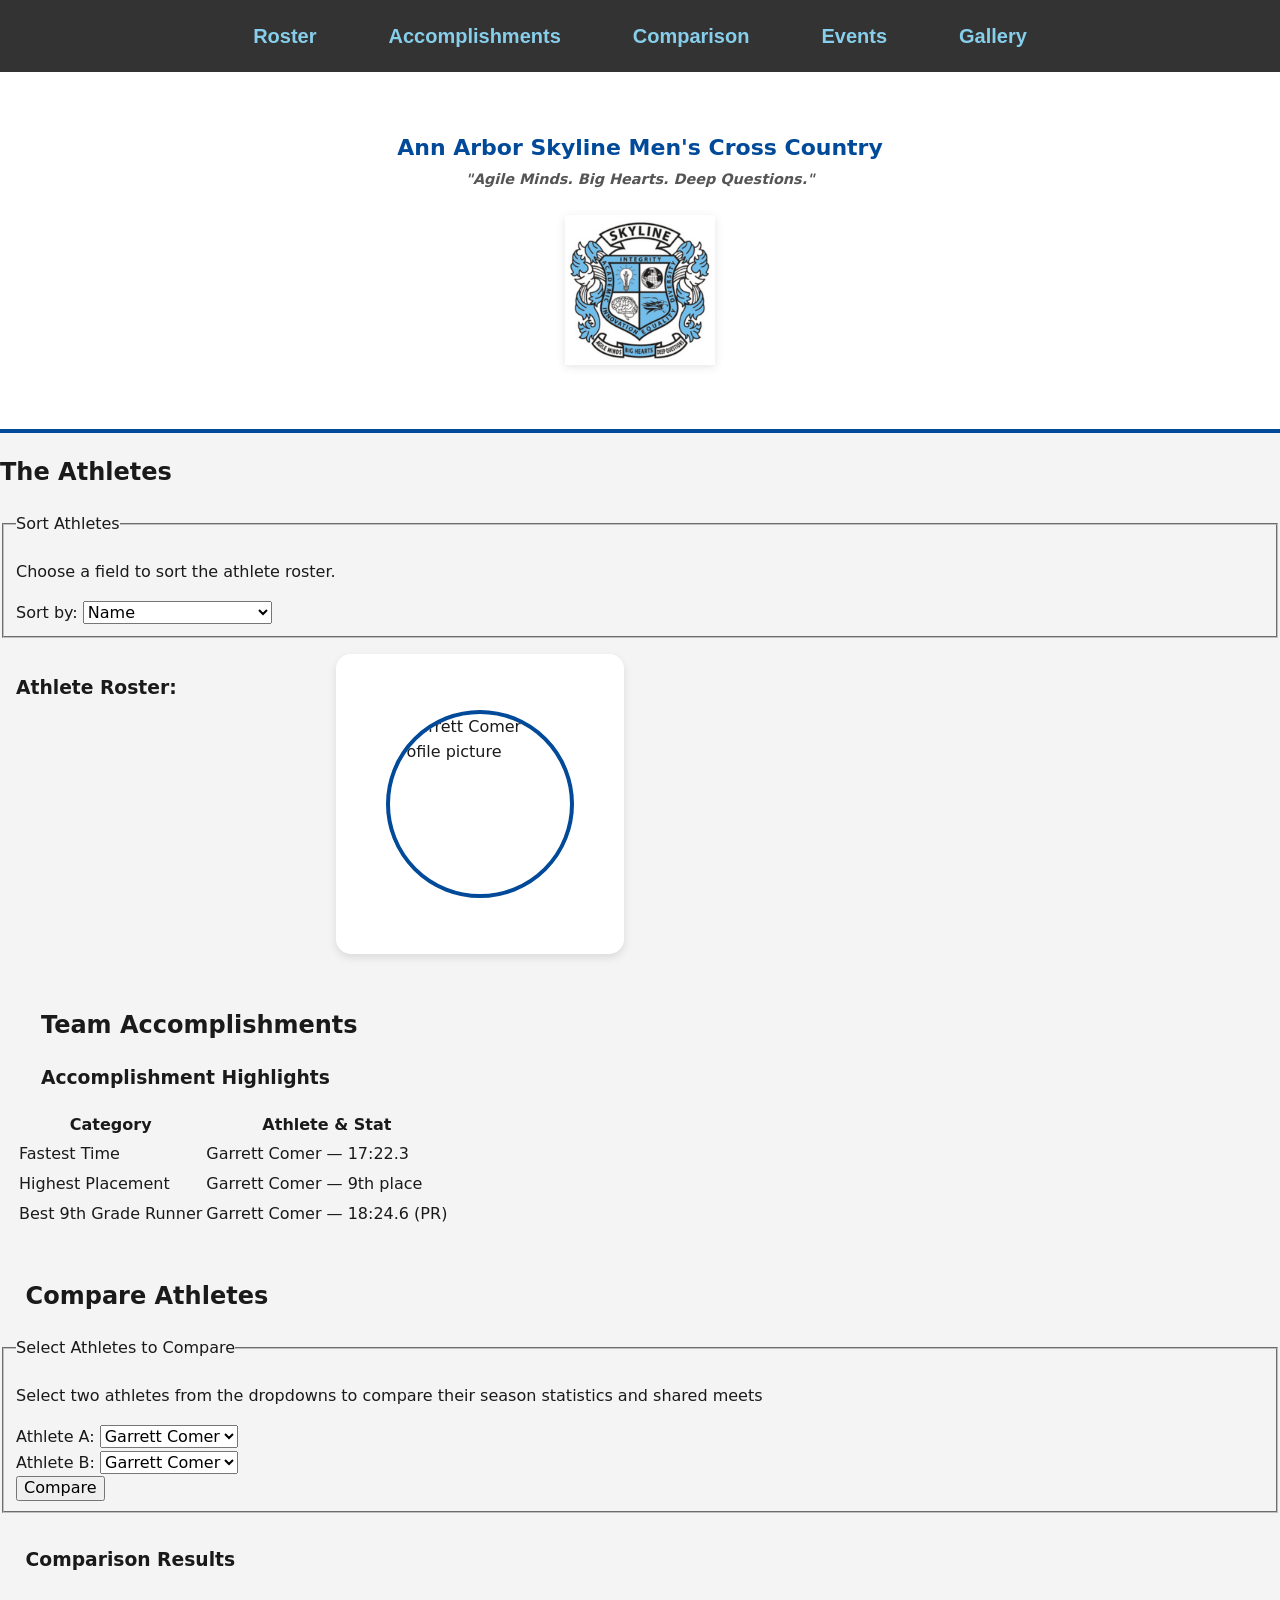
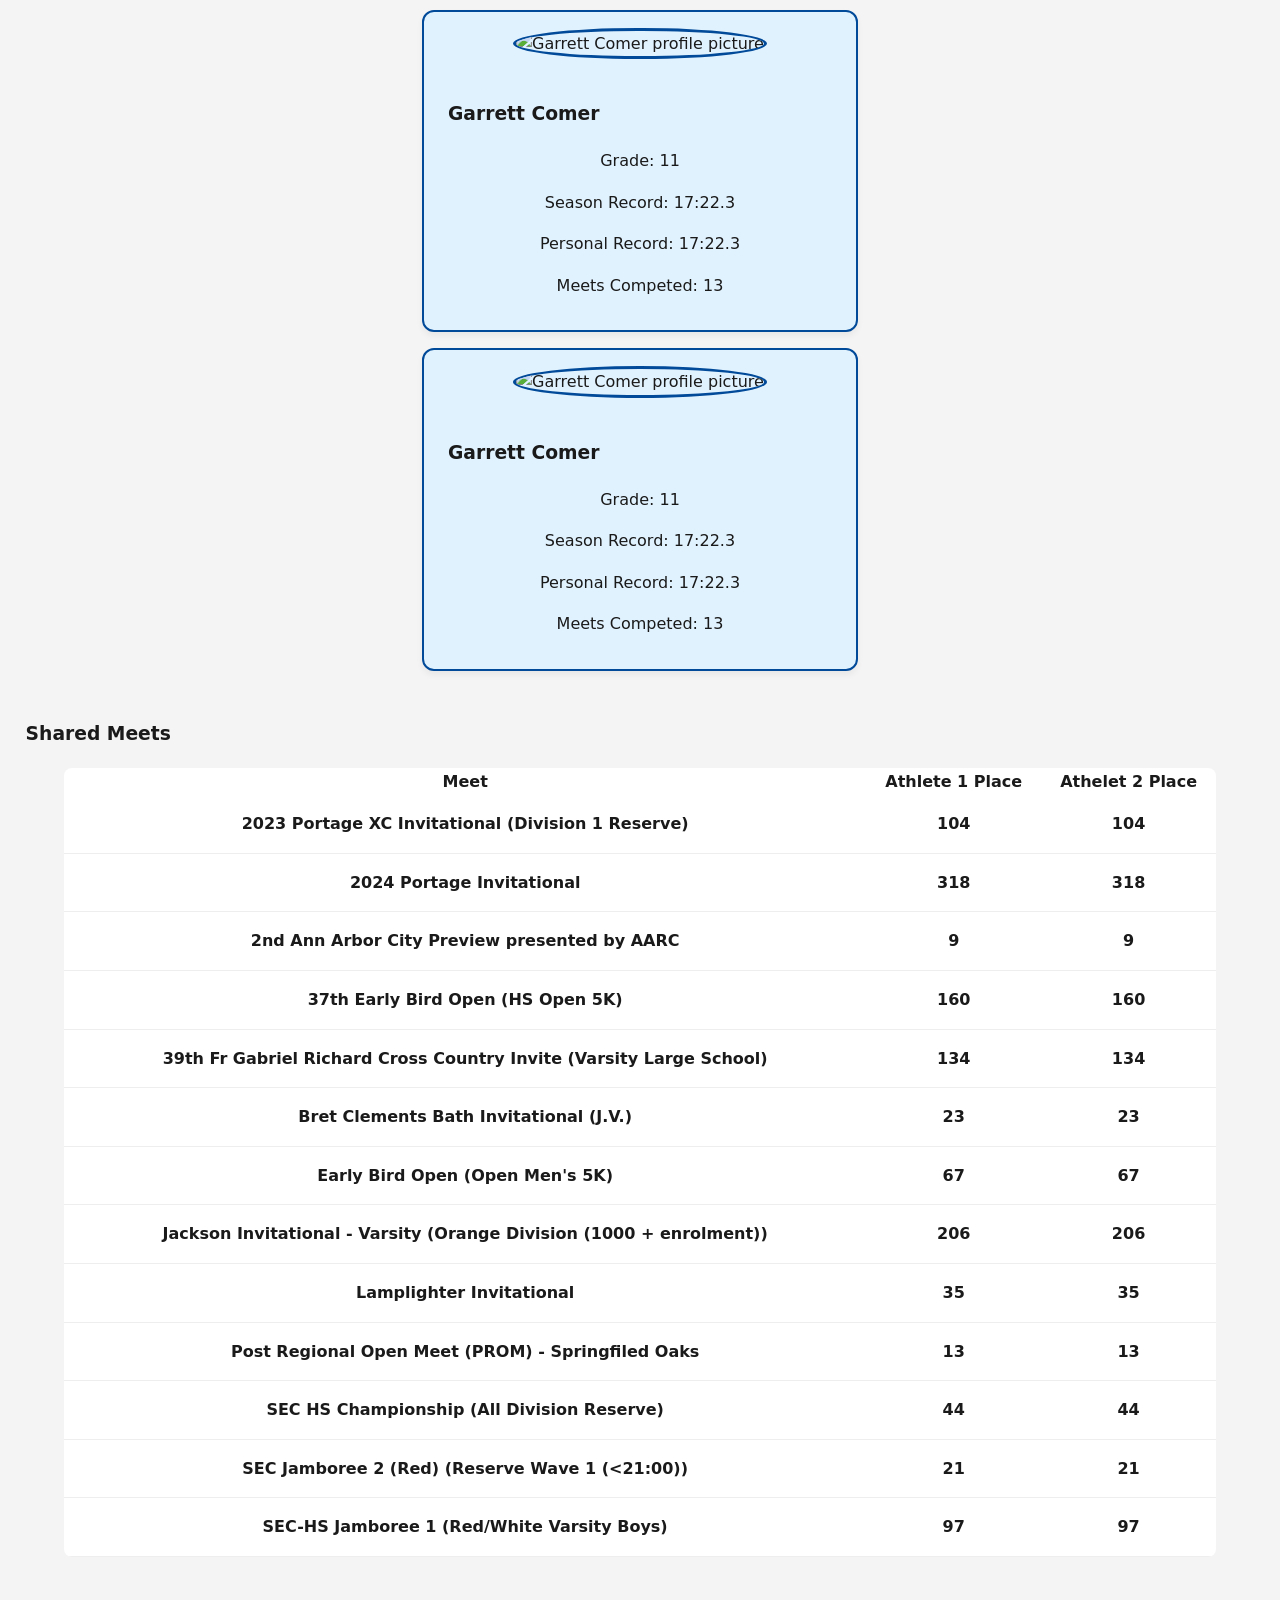
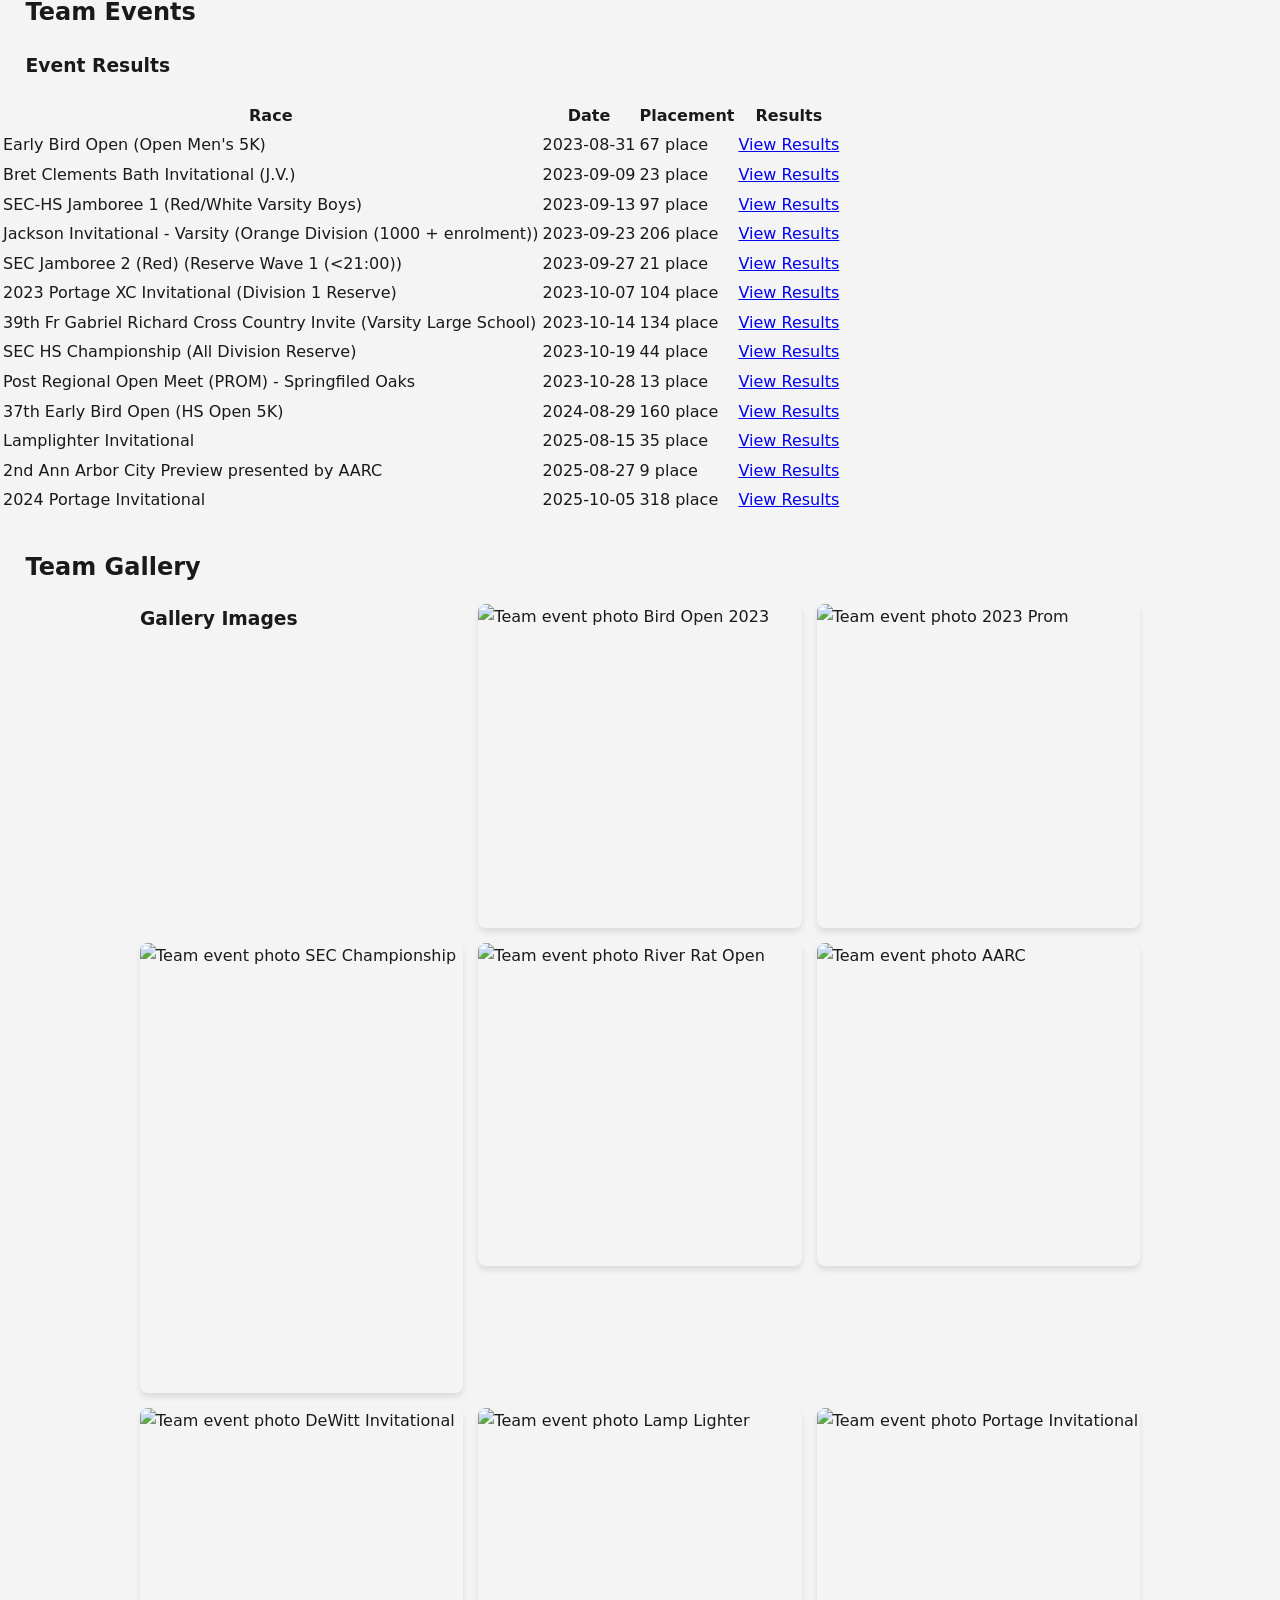
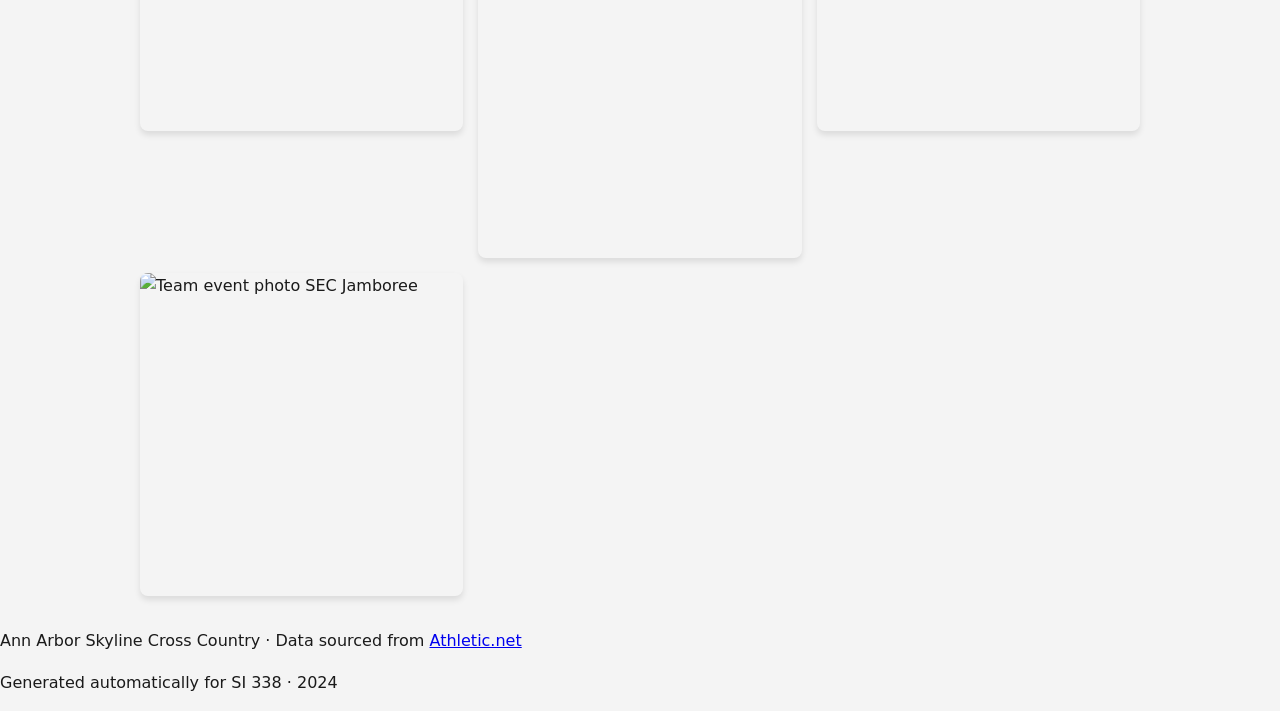
==== index.html @ 1706f51c "Changes to homepage styling" ====
<!DOCTYPE html>
<html lang="en">

<head>
  <meta charset="UTF-8" />
  <meta name="viewport" content="width=device-width, initial-scale=1.0" />
  <title>Ann Arbor Skyline</title>
  <link rel="stylesheet" href="styles/new_styles.css">
  <link rel="stylesheet" href="styles/style_reset.css">
</head>

<body>

  <nav id="main-nav">
    <div class="nav-container">
      <a href="#team-roster" class="nav-link">Roster</a>
      <a href="#team-accomplishments" class="nav-link">Accomplishments</a>
      <a href="#player-comparison" class="nav-link">Comparison</a>
      <a href="#team-events" class="nav-link">Events</a>
      <a href="#team-gallery" class="nav-link">Gallery</a>
    </div>
  </nav>

  <header>
    <h1>Ann Arbor Skyline Men's Cross Country</h1>
    <h4>"Agile Minds. Big Hearts. Deep Questions."</h4>
    <img src="images/athletes/21615274/skyline_logo.png" alt="Skyline High School Logo" class="header-logo">
  </header>

  <main>

    <section id="team-roster">
      <h2>The Athletes</h2>

      <div id="sort-by-choices">
        <form>
          <fieldset>
            <legend>Sort Athletes</legend>

            <p id="sort-instructions">
              Choose a field to sort the athlete roster.
            </p>

            <label for="sort-by">Sort by:</label>
            <select id="sort-by" name="sort-by" aria-describedby="sort-instructions">
              <option value="name">Name</option>
              <option value="grade">Grade</option>
              <option value="season-record">Season Record (SR)</option>
              <option value="personal-record">Personal Record (PR)</option>
            </select>
          </fieldset>
        </form>
      </div>

      <article id="athlete-roster">
        <h3>Athlete Roster:</h3>
        
    <div class="athlete-card"
         data-name="Garrett Comer"
         data-grade="11"
         data-sr="17:22.3"
         data-pr="17:22.3">

      <div class="card-inner">

        <div class="card-front">
          <img
            src="./images/athletes/21615274/profile.jpg"
            alt="Garrett Comer profile picture"
            class="athlete-photo"
            loading="lazy"
          />
        </div>

        <div class="card-back">
          <h3 class="athlete-name">Garrett Comer</h3>
          <p class="athlete-grade">Grade: 11</p>
          <p class="athlete-sr">Season Record: 17:22.3</p>
          <p class="athlete-pr">Personal Record: 17:22.3</p>

          <a href="./athletes/21615274/index.html" class="athlete-link">
            View Profile
          </a>
        </div>

      </div>
    </div>
    
      </article>
    </section>

  <section id="team-accomplishments">
    <h2>Team Accomplishments</h2>
    <article>
        <h3>Accomplishment Highlights</h3>
        <table class="accomplishments-table">
            <thead>
                <tr>
                    <th>Category</th>
                    <th>Athlete & Stat</th>
                </tr>
            </thead>
            <tbody>
                <tr>
                    <td data-label="Category">Fastest Time</td>
                    <td data-label="Athlete & Stat">Garrett Comer — 17:22.3</td>
                </tr>
                <tr>
                    <td data-label="Category">Highest Placement</td>
                    <td data-label="Athlete & Stat">Garrett Comer — 9th place</td>
                </tr>
                <tr>
                    <td data-label="Category">Best 9th Grade Runner</td>
                    <td data-label="Athlete & Stat">Garrett Comer — 18:24.6 (PR)</td>
                </tr>
                </tbody>
        </table>
    </article>
  </section>

    <section id="player-comparison">
      <h2>Compare Athletes</h2>

      <div class="comparison-controls">
        <form>
          <fieldset>
            <legend>Select Athletes to Compare</legend>

            <p id="comparison-instructions">
              Select two athletes from the dropdowns to compare their season
              statistics and shared meets
            </p>

            <div class="comparison-select">
              <label for="athlete-a">Athlete A:</label>
              <select id="athlete-a" name="athlete-a" aria-describedby="comparison-instructions">
                <option value="21615274" selected>Garrett Comer</option>
              </select>
            </div>

            <div class="comparison-select">
              <label for="athlete-b">Athlete B:</label>
              <select id="athlete-b" name="athlete-b" aria-describedby="comparison-instructions">
                <option value="21615274" selected>Garrett Comer</option>
              </select>
            </div>

            <button type="button" id="compare-button">
              Compare
            </button>
          </fieldset>
        </form>
      </div>

      <article id="comparison-results">
        <h3>Comparison Results</h3>
        
    <div class="comparison-cards">

      <div class="comparison-card">
        <img src="./images/athletes/21615274/profile.jpg" alt="Garrett Comer profile picture" />
        <h3>Garrett Comer</h3>
        <p>Grade: 11</p>
        <p>Season Record: 17:22.3</p>
        <p>Personal Record: 17:22.3</p>
        <p>Meets Competed: 13</p>
      </div>

      <div class="comparison-card">
        <img src="./images/athletes/21615274/profile.jpg" alt="Garrett Comer profile picture" />
        <h3>Garrett Comer</h3>
        <p>Grade: 11</p>
        <p>Season Record: 17:22.3</p>
        <p>Personal Record: 17:22.3</p>
        <p>Meets Competed: 13</p>
      </div>

    </div>

    
        <div class="shared-meets">
          <h3>Shared Meets</h3>
          <table>
            <thead>
              <tr>
                <th>Meet</th>
                <th>Athlete 1 Place</th>
                <th>Athelet 2 Place</th>
              </tr>
            </thead>
            <tbody>
              <tr><td data-label="Meet">2023 Portage XC Invitational (Division 1 Reserve)</td><td data-label="Athlete 1 Place">104</td><td data-label="Athlete 2 Place">104</td></tr>
              <tr><td data-label="Meet">2024 Portage Invitational</td><td data-label="Athlete 1 Place">318</td><td data-label="Athlete 2 Place">318</td></tr>
              <tr><td data-label="Meet">2nd Ann Arbor City Preview presented by AARC</td><td data-label="Athlete 1 Place">9</td><td data-label="Athlete 2 Place">9</td></tr>
              <tr><td data-label="Meet">37th Early Bird Open (HS Open 5K)</td><td data-label="Athlete 1 Place">160</td><td data-label="Athlete 2 Place">160</td></tr>
              <tr><td data-label="Meet">39th Fr Gabriel Richard Cross Country Invite (Varsity Large School)</td><td data-label="Athlete 1 Place">134</td><td data-label="Athlete 2 Place">134</td></tr>
              <tr><td data-label="Meet">Bret Clements Bath Invitational (J.V.)</td><td data-label="Athlete 1 Place">23</td><td data-label="Athlete 2 Place">23</td></tr>
              <tr><td data-label="Meet">Early Bird Open (Open Men&#39;s 5K)</td><td data-label="Athlete 1 Place">67</td><td data-label="Athlete 2 Place">67</td></tr>
              <tr><td data-label="Meet">Jackson Invitational - Varsity (Orange Division (1000 + enrolment))</td><td data-label="Athlete 1 Place">206</td><td data-label="Athlete 2 Place">206</td></tr>
              <tr><td data-label="Meet">Lamplighter Invitational</td><td data-label="Athlete 1 Place">35</td><td data-label="Athlete 2 Place">35</td></tr>
              <tr><td data-label="Meet">Post Regional Open Meet (PROM) - Springfiled Oaks</td><td data-label="Athlete 1 Place">13</td><td data-label="Athlete 2 Place">13</td></tr>
              <tr><td data-label="Meet">SEC HS Championship (All Division Reserve)</td><td data-label="Athlete 1 Place">44</td><td data-label="Athlete 2 Place">44</td></tr>
              <tr><td data-label="Meet">SEC Jamboree 2 (Red) (Reserve Wave 1 (&lt;21:00))</td><td data-label="Athlete 1 Place">21</td><td data-label="Athlete 2 Place">21</td></tr>
              <tr><td data-label="Meet">SEC-HS Jamboree 1 (Red/White Varsity Boys)</td><td data-label="Athlete 1 Place">97</td><td data-label="Athlete 2 Place">97</td></tr>
            </tbody>
          </table>
        </div>
        
    
      </article>
    </section>

    <section id="team-events">
      <h2>Team Events</h2>

      <article>
        <h3>Event Results</h3>
        <table id="events-table">
          <thead>
            <tr>
              <th>Race</th>
              <th>Date</th>
              <th>Placement</th>
              <th>Results</th>
            </tr>
          </thead>
          <tbody>
            <tr><td data-label="Race">Early Bird Open (Open Men&#39;s 5K)</td><td data-label="Date">2023-08-31</td><td data-label="Placement">67 place</td><td data-label="Results"><a href="https://www.athletic.net/CrossCountry/meet/223660/results/894305" target="_blank">View Results</a></td></tr>
            <tr><td data-label="Race">Bret Clements Bath Invitational (J.V.)</td><td data-label="Date">2023-09-09</td><td data-label="Placement">23 place</td><td data-label="Results"><a href="https://www.athletic.net/CrossCountry/meet/221738/results/887403" target="_blank">View Results</a></td></tr>
            <tr><td data-label="Race">SEC-HS Jamboree 1 (Red/White Varsity Boys)</td><td data-label="Date">2023-09-13</td><td data-label="Placement">97 place</td><td data-label="Results"><a href="https://www.athletic.net/CrossCountry/meet/221764/results/887492" target="_blank">View Results</a></td></tr>
            <tr><td data-label="Race">Jackson Invitational - Varsity (Orange Division (1000 + enrolment))</td><td data-label="Date">2023-09-23</td><td data-label="Placement">206 place</td><td data-label="Results"><a href="https://www.athletic.net/CrossCountry/meet/221802/results/887639" target="_blank">View Results</a></td></tr>
            <tr><td data-label="Race">SEC Jamboree 2 (Red) (Reserve Wave 1 (&lt;21:00))</td><td data-label="Date">2023-09-27</td><td data-label="Placement">21 place</td><td data-label="Results"><a href="https://www.athletic.net/CrossCountry/meet/222702/results/890995" target="_blank">View Results</a></td></tr>
            <tr><td data-label="Race">2023 Portage XC Invitational (Division 1 Reserve)</td><td data-label="Date">2023-10-07</td><td data-label="Placement">104 place</td><td data-label="Results"><a href="https://www.athletic.net/CrossCountry/meet/221793/results/887586" target="_blank">View Results</a></td></tr>
            <tr><td data-label="Race">39th Fr Gabriel Richard Cross Country Invite (Varsity Large School)</td><td data-label="Date">2023-10-14</td><td data-label="Placement">134 place</td><td data-label="Results"><a href="https://www.athletic.net/CrossCountry/meet/221531/results/886426" target="_blank">View Results</a></td></tr>
            <tr><td data-label="Race">SEC HS Championship (All Division Reserve)</td><td data-label="Date">2023-10-19</td><td data-label="Placement">44 place</td><td data-label="Results"><a href="https://www.athletic.net/CrossCountry/meet/221762/results/887481" target="_blank">View Results</a></td></tr>
            <tr><td data-label="Race">Post Regional Open Meet (PROM) - Springfiled Oaks</td><td data-label="Date">2023-10-28</td><td data-label="Placement">13 place</td><td data-label="Results"><a href="https://www.athletic.net/CrossCountry/meet/229906/results/916818" target="_blank">View Results</a></td></tr>
            <tr><td data-label="Race">37th Early Bird Open (HS Open 5K)</td><td data-label="Date">2024-08-29</td><td data-label="Placement">160 place</td><td data-label="Results"><a href="https://www.athletic.net/CrossCountry/meet/235827/results/943367" target="_blank">View Results</a></td></tr>
            <tr><td data-label="Race">Lamplighter Invitational</td><td data-label="Date">2025-08-15</td><td data-label="Placement">35 place</td><td data-label="Results"><a href="https://www.athletic.net/CrossCountry/meet/247194/results/1007644" target="_blank">View Results</a></td></tr>
            <tr><td data-label="Race">2nd Ann Arbor City Preview presented by AARC</td><td data-label="Date">2025-08-27</td><td data-label="Placement">9 place</td><td data-label="Results"><a href="https://www.athletic.net/CrossCountry/meet/253860/results/1013715" target="_blank">View Results</a></td></tr>
            <tr><td data-label="Race">2024 Portage Invitational</td><td data-label="Date">2025-10-05</td><td data-label="Placement">318 place</td><td data-label="Results"><a href="https://www.athletic.net/CrossCountry/meet/237295/results/948796" target="_blank">View Results</a></td></tr>
          </tbody>
        </table>
      </article>
    </section>

    <section id="team-gallery">
      <h2>Team Gallery</h2>

      <article class="gallery-grid">
        <h3>Gallery Images</h3>
        <img src="./images/athletes/21615274/2023EarlyBirdOpen.jpg" alt="Team event photo Bird Open 2023" loading="lazy" />
        <img src="./images/athletes/21615274/2023PROM.jpg" alt="Team event photo 2023 Prom" loading="lazy" />
        <img src="./images/athletes/21615274/2023SECHSChampionship.jpg" alt="Team event photo SEC Championship" loading="lazy" />
        <img src="./images/athletes/21615274/2025_20thRiverRatOpen.jpg" alt="Team event photo River Rat Open" loading="lazy" />
        <img src="./images/athletes/21615274/2025AARC.jpg" alt="Team event photo AARC" loading="lazy" />
        <img src="./images/athletes/21615274/2025DeWittXCInvitational.jpg" alt="Team event photo DeWitt Invitational" loading="lazy" />
        <img src="./images/athletes/21615274/2025Lamplighter.jpg" alt="Team event photo Lamp Lighter" loading="lazy" />
        <img src="./images/athletes/21615274/2025PortageInvitational.jpg" alt="Team event photo Portage Invitational" loading="lazy" />
        <img src="./images/athletes/21615274/2025SEC_HSJamboree1.jpg" alt="Team event photo SEC Jamboree" loading="lazy" />
      </article>
    </section>

  </main>

  <footer id="site-footer">
    <div class="footer-content">
      <p>
        Ann Arbor Skyline Cross Country &middot;
        Data sourced from
        <a href="https://www.athletic.net" target="_blank" rel="noopener">
          Athletic.net
        </a>
      </p>

      <p>
        Generated automatically for SI 338 &middot;
        <span class="footer-year">2024</span>
      </p>
    </div>
  </footer>

</body>

</html>
---- styles/new_styles.css ----
/* --- 1. CSS VARIABLES) --- */
:root {
    --primary-blue: #004a99;
    --accent-sky: #e0f2fe;
    --text-dark: #1a1a1a;
    --text-light: #ffffff;
    --bg-grey: #f4f4f4;
    --nav-bg: #333333;
    
    /* Standardized spacing units */
    --spacing-sm: 0.5rem;
    --spacing-md: 1rem;
    --spacing-lg: 2rem;
}


/* --- 2. BASE STYLES --- */
body {
    background-color: var(--bg-grey);
    color: var(--text-dark);
    line-height: 1.6;
    margin: 0;
    padding: 0;
}

html {
    scroll-behavior: smooth;
}

main, section, header, footer {
    width: 100%;
    overflow-x: hidden; 
    box-sizing: border-box;
}


/* --- 3. NAVIGATION --- */
#main-nav {
    background-color: var(--nav-bg, #333); 
    position: sticky;
    top: 0;
    z-index: 10000;
    width: 100%;
}

.nav-container {
    display: flex;
    flex-direction: row; /* Forces horizontal layout */
    justify-content: space-around; /* Distributes links evenly */
    align-items: center;
    padding: 5px 0;
    overflow-x: auto; /* Allows swiping if screen is extremely narrow */
    white-space: nowrap; /* Prevents text from wrapping to a second line */
}

.nav-link {
    font-weight: bold;
    padding: 10px 5px; 
    font-size: 14px; 
    color: skyblue;
    font-family: Montserrat, sans-serif;
    text-decoration: none;
    transition: color 0.3s ease;
}

@media (min-width: 768px) {
    .nav-link {
        font-size: 20px; /* Larger text for desktop */
        padding: 15px 20px;
    }
    
    .nav-container {
        gap: 20px;
        justify-content: center;
    }
}

.nav-link:hover, .nav-link:focus {
    color: var(--text-light);
    outline: 2px solid white;
}


/* --- 4. HEADER --- */
header {
    display: flex;
    flex-direction: column;
    align-items: center;
    justify-content: flex-start; /* Moves text to the top */
    padding: var(--spacing-md) var(--spacing-sm); /* Reduced padding for mobile */
    background-color: var(--text-light);
    border-bottom: 4px solid var(--primary-blue);
    min-height: 250px; /* Ensures space for the logo */
}

header h1 {
    font-size: 22px; 
    color: var(--primary-blue);
    margin: 0; /* Remove default margins to stick to top */
    padding: 0;
    line-height: 1.1;
}

header h4 {
    font-size: 0.9rem;
    font-style: italic;
    color: #555;
    margin: var(--spacing-sm) 0;
    max-width: 90%;
}

.header-logo {
    width: 100px;
    height: auto;
    margin-top: var(--spacing-md);
    /* object-fit ensures the logo isn't distorted */
    object-fit: contain; 
    filter: drop-shadow(0px 2px 4px rgba(0,0,0,0.1));
}

/* Tablet/Desktop Header Adjustment */
@media (min-width: 768px) {
    header {
        padding: var(--spacing-lg) 10%;
    }
    .header-logo {
        width: 150px;
    }
}

/* --- 5. TABLET/DESKTOP --- */
/* Only apply these when the screen is wide enough */
@media (min-width: 768px) {
    .nav-container {
        flex-direction: row; /* Horizontal layout for larger screens */
        justify-content: center;
        gap: var(--spacing-lg);
    }

    header {
        padding: 4rem 10%; /* More breathing room on desktop */
    }
}




/* --- 6. SECTION ANIMATIONS --- */
/* Subtle fade-in as the user scrolls or loads the page */
section {
    animation: fadeIn 0.8s ease-out;
}

@keyframes fadeIn {
    from { opacity: 0; transform: translateY(10px); }
    to { opacity: 1; transform: translateY(0); }
}


/* --- 7. ATHLETE CARDS --- */
#athlete-roster {
    display: grid;
    grid-template-columns: 1fr; /* Single column on mobile */
    gap: var(--spacing-lg);
    padding: var(--spacing-md);
}

.athlete-card {
    perspective: 1000px; 
    min-height: 300px;
}

.card-inner {
    position: relative;
    width: 100%;
    height: 100%;
    transition: transform 0.6s;
    transform-style: preserve-3d;
    cursor: pointer;
}

/* Touch-friendly: card flips on hover or when it has focus */
.athlete-card:hover .card-inner,
.athlete-card:focus-within .card-inner {
    transform: rotateY(180deg);
}

.card-front, .card-back {
    position: absolute;
    width: 100%;
    height: 100%;
    backface-visibility: hidden;
    background: white;
    border-radius: 15px;
    box-shadow: 0 4px 8px rgba(0,0,0,0.1);
    display: flex;
    flex-direction: column;
    align-items: center;
    justify-content: center;
}

.card-back {
    transform: rotateY(180deg);
    background-color: var(--primary-blue);
    color: var(--text-light);
    padding: var(--spacing-md);
    display: flex;
    flex-direction: column;
    align-items: center; 
    justify-content: center;
    text-align: center;
    width: 100%;
    box-sizing: border-box;
}

/* Circular Athlete Photos */
.athlete-photo {
    width: 180px;
    height: 180px;
    object-fit: cover;
    border-radius: 50%; 
    border: 4px solid var(--primary-blue);
    transition: transform 0.3s ease;
}


/* --- 8. TABLE REFLOW --- */
/* On mobile, we turn the table into a series of cards */
@media (max-width: 767px) {
    table, thead, tbody, th, td, tr {
        display: block; 
    }

    thead tr {
        position: absolute;
        top: -9999px;
        left: -9999px;
    }

    tr {
        margin-bottom: var(--spacing-md);
        border: 1px solid #ccc;
        background: white;
        padding: var(--spacing-sm);
    }

    td {
        border: none;
        position: relative;
        padding-left: 50%; 
        text-align: left;
        margin-bottom: 5px;
    }

    /* This creates the label on the left of each row item */
    td:before {
        position: absolute;
        left: 10px;
        width: 45%;
        padding-right: 10px;
        white-space: nowrap;
        font-weight: bold;
        content: attr(data-label); /* Requires HTML update below */
    }
}

/* --- 9. ACCESSIBILITY --- */
@media (prefers-reduced-motion: reduce) {
    * {
        animation-duration: 0.01ms !important;
        animation-iteration-count: 1 !important;
        transition-duration: 0.01ms !important;
        scroll-behavior: auto !important;
    }
}

/* --- 10. DESKTOP GRID --- */
@media (min-width: 768px) {
    #athlete-roster {
        grid-template-columns: repeat(auto-fill, minmax(250px, 1fr));
    }
}

/* --- 11. REFINED DARK MODE (Rubric: Contrast & A11y) --- */
@media (prefers-color-scheme: dark) {
    :root {
        /* Lighter, vibrant blue for dark backgrounds to pass contrast tests */
        --primary-blue: #93c5fd; 
        --accent-sky: #1e293b;
        --text-dark: #f1f5f9;  /* Off-white for body text */
        --text-light: #0f172a; /* Darker navy for element backgrounds */
        --bg-grey: #020617;    /* Deep black/blue background */
        --nav-bg: #1e293b;
        --link-color: #60a5fa; /* High-visibility blue for links */
    }

    /* Fix for Header visibility */
    header {
        background-color: var(--text-light) !important;
        border-bottom: 4px solid var(--primary-blue);
    }

    header h1, header h4 {
        color: var(--text-dark) !important; /* Forces title to be visible */
    }

    /* Fix for Table Row visibility */
    tr {
        background-color: #1e293b;
        color: var(--text-dark);
        border: 1px solid #334155;
    }

    /* Fix for "View Results" and Footer Links */
    a, td[data-label="Results"] a {
        color: var(--text-dark) !important;
        text-underline-offset: 4px;
    }

    .athlete-link {
    color: var(--nav-bg) !important;
    }

    footer a {
        color: var(--primary-blue) !important;
        font-weight: bold;
    }

    .card-front {
        background-color: #1e293b;
        border: 2px solid var(--primary-blue);
    }
    
    #sort-by-choices, fieldset legend {
        color: var(--text-dark);
    }
}

/* --- 12. HIGH CONTRAST MODE --- */
/* For users who need maximum visual clarity */
@media (prefers-contrast: more) {
    :root {
        --primary-blue: #0000ff; /* Pure Blue */
        --nav-bg: #000000;       /* Pure Black */
        --text-dark: #000000;
        --bg-grey: #ffffff;      /* Pure White */
    }

    .nav-link {
        text-decoration: underline; /* Extra visual cue */
        font-weight: 900;
    }

    tr, .athlete-card {
        border: 3px solid black !important;
    }
}


/* --- 14. TEAM ACCOMPLISHMENTS --- */
/* Nudging headers to the right as requested */
#team-accomplishments h2, 
#team-accomplishments h3 {
    text-align: left;
    padding-left: 2%; /* Moves headers away from the far left edge */
    margin-bottom: var(--spacing-md);
}

#team-accomplishments {
    padding: var(--spacing-md);
    width: 100%;
    box-sizing: border-box;
}

#team-accomplishments ul {
    list-style: none; /* Remove default bullets for a cleaner look */
    padding: 0;
    margin: 0 auto;
    max-width: 600px;
}

#team-accomplishments li {
    background: #ffffff; /* Contrast against background */
    margin-bottom: 12px;
    padding: 15px;
    border-left: 5px solid var(--primary-blue);
    border-radius: 4px;
    box-shadow: 0 2px 5px rgba(0,0,0,0.1);
    
    /* FIX: Prevents overlapping by using flex-column on mobile */
    display: flex;
    flex-direction: column; 
    gap: 5px;
}

/* Specific styling for the labels */
#team-accomplishments li strong {
    color: var(--primary-blue);
    font-size: 0.9rem;
    text-transform: uppercase;
    letter-spacing: 1px;
}

/* Tablet/Desktop: Switch back to horizontal for wider screens */
@media (min-width: 600px) {
    #team-accomplishments li {
        flex-direction: row;
        justify-content: space-between;
        align-items: center;
    }
}


/* --- 15. PLAYER COMPARISON --- */

/* Aligning headers with the rest of the site */
#player-comparison h2, 
#player-comparison h3,
.shared-meets h3 {
    text-align: left;
    padding-left: 2%;
    margin-top: var(--spacing-lg);
}

/* Comparison Cards Container */
.comparison-cards {
    display: flex;
    flex-direction: column; /* Stacked on mobile */
    gap: var(--spacing-md);
    padding: var(--spacing-md);
    align-items: center;
}

.comparison-card {
    background: var(--accent-sky);
    border: 2px solid var(--primary-blue);
    border-radius: 12px;
    padding: var(--spacing-md);
    width: 90%;
    max-width: 400px;
    box-shadow: 0 4px 6px rgba(0,0,0,0.05);
    text-align: center;
    transition: transform 0.3s ease;
}

.comparison-card img {
    width: 120px;
    height: 120px;
    border-radius: 50%; /* Circular images per rubric */
    object-fit: cover;
    margin-bottom: var(--spacing-sm);
    border: 3px solid var(--primary-blue);
}

/* Shared Meets Table Styling */
.shared-meets table {
    font-weight: bold;
    width: 90%;
    margin: var(--spacing-md) auto;
    border-collapse: collapse;
    background-color: white;
    border-radius: 8px;
    overflow: hidden;
}

.shared-meets td[data-label="Meet"]:before {
        display: none;
    }

.shared-meets td {
    padding: var(--spacing-md);
    border-bottom: 1px solid #eee;
    text-align: center;
}

/* --- 17. TEAM GALLERY PHOTOS --- */

.gallery-grid {
    display: grid;
    /* Base style: 1 column for mobile to ensure easy viewing */
    grid-template-columns: 1fr; 
    gap: 15px;
    padding: var(--spacing-md);
    max-width: 1000px;
    margin: 0 auto;
}

.gallery-grid img {
    width: 100%;
    aspect-ratio: 1 / 1; 
    object-fit: cover; /* Required Rubric Item #8: Prevents distortion */
    border-radius: 8px;
    box-shadow: 0 4px 6px rgba(0,0,0,0.1);
    transition: transform 0.3s ease;
}

@media (min-width: 600px) {
    .gallery-grid {
        /* Creates the collage effect by filling available space */
        grid-template-columns: repeat(auto-fill, minmax(300px, 1fr));
    }
}

@media (min-width: 1024px) {
    /* Advanced Collage: Some images take up more space on desktop */
    .gallery-grid img:nth-child(3n) {
        grid-column: span 1;
    }
    
    /* Making every 4th image slightly taller for a masonry feel */
    .gallery-grid img:nth-child(4n) {
        height: 450px;
    }
}


/* Final Tweaks */ 
#team-events h2, 
#team-events h3,
header h2, 
header h3 {
    padding-left: 2%;
} 


#team-gallery h2 {
    text-align: left;
    padding-left: 2%;
    margin-top: var(--spacing-lg);
    margin-bottom: 2px; 
}

#team-gallery h3 {
    margin-top: 0; 
}
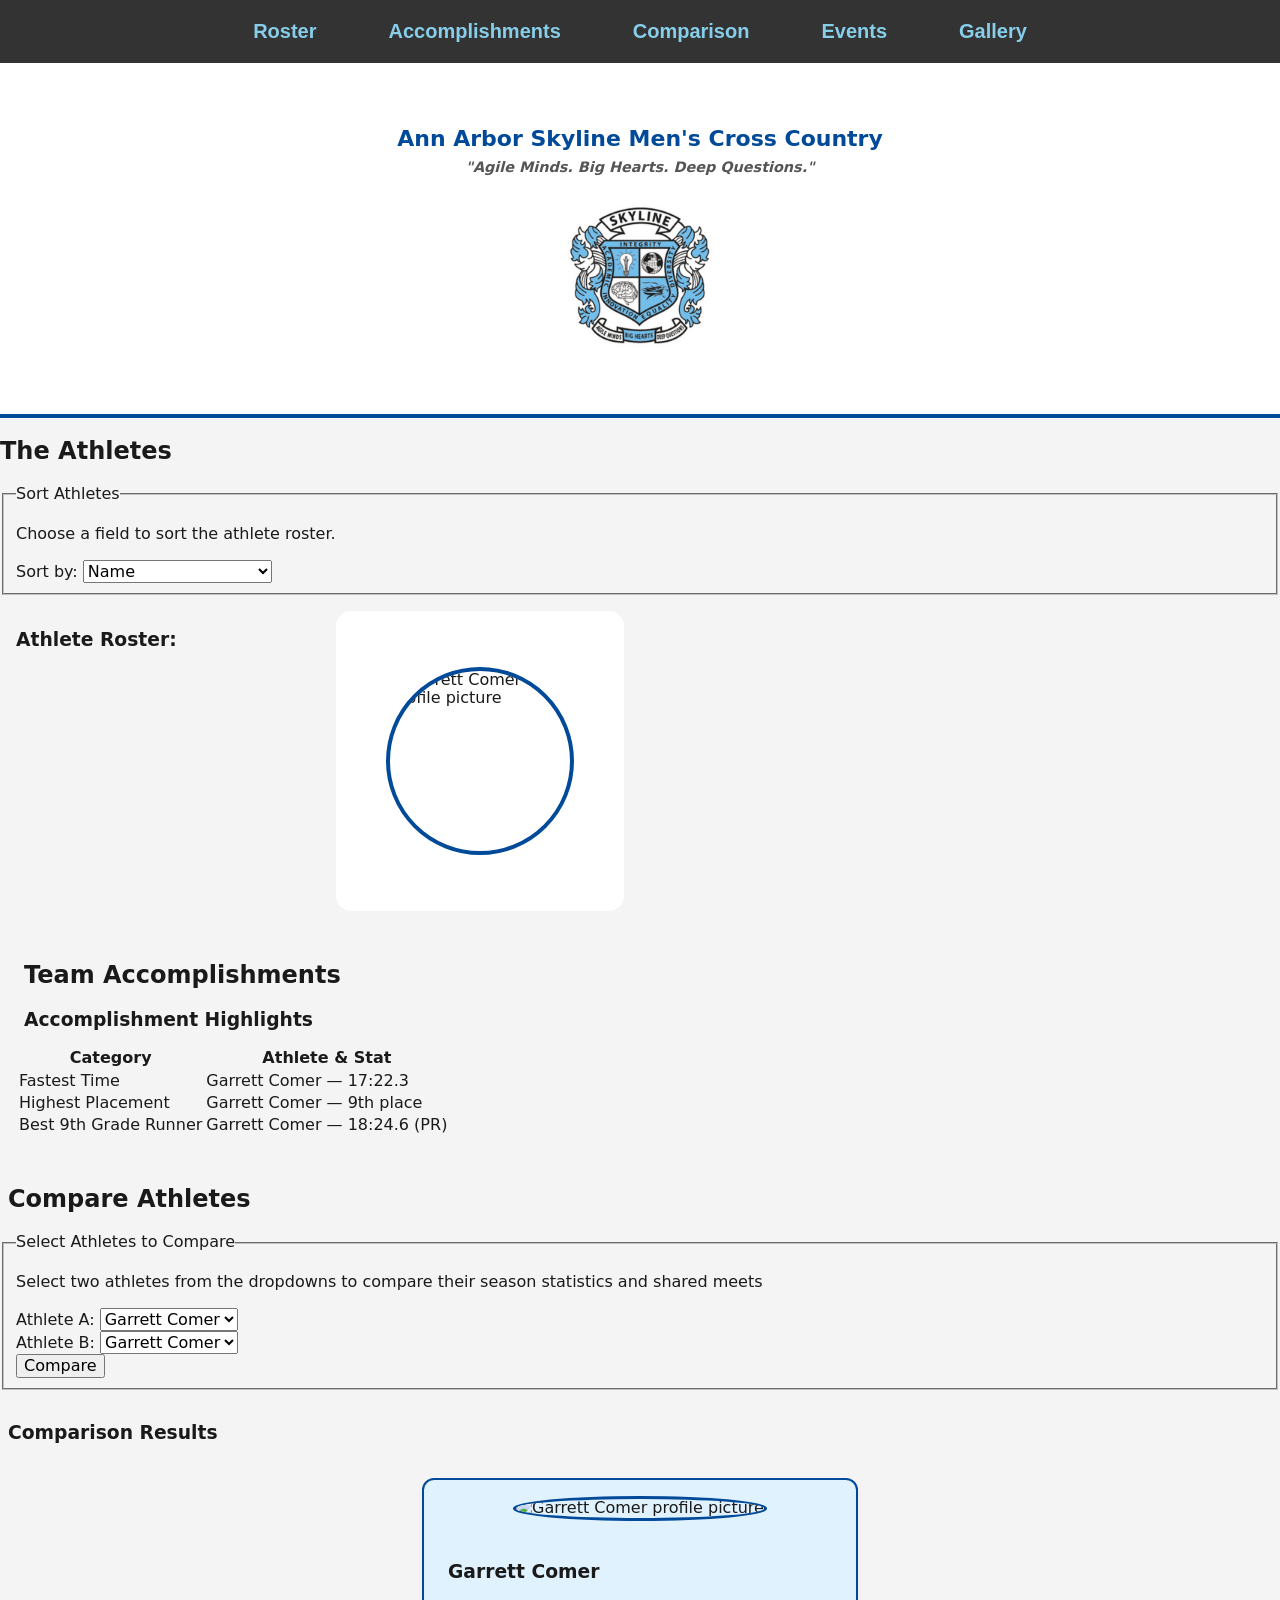
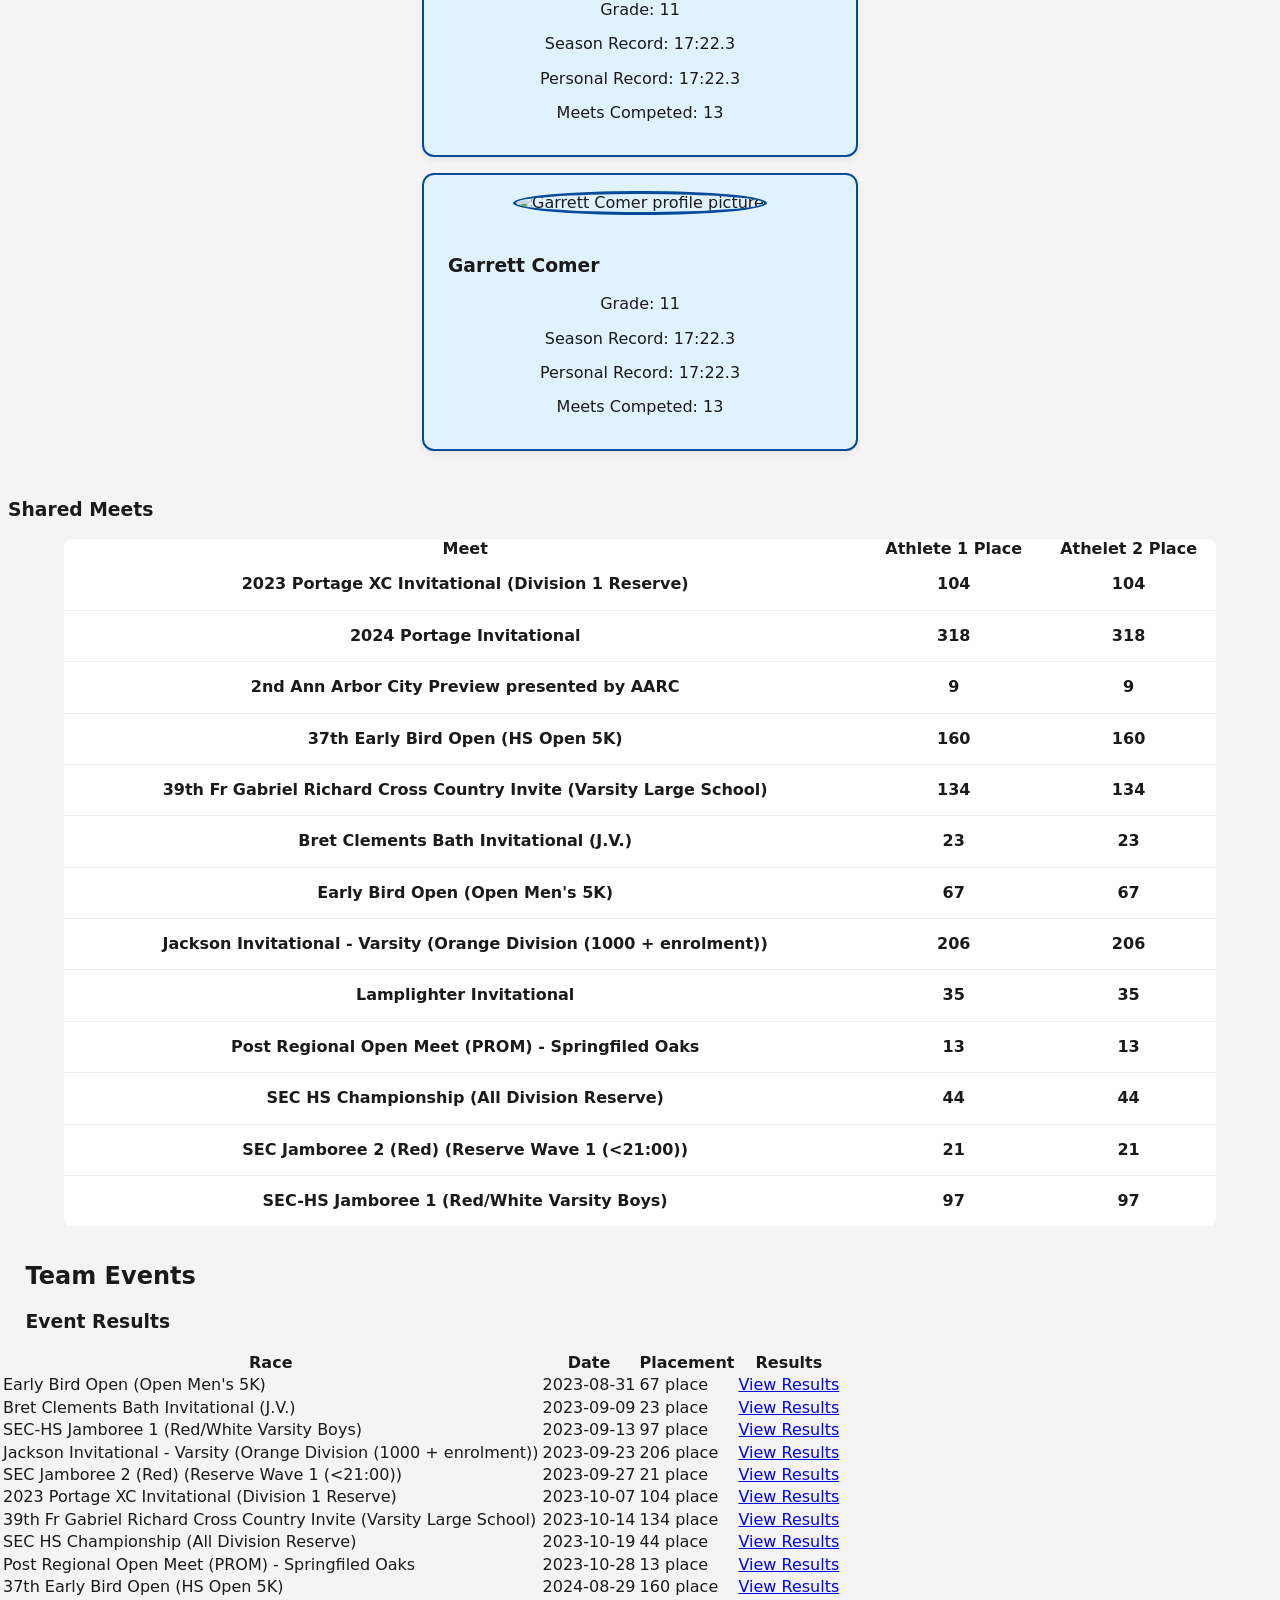
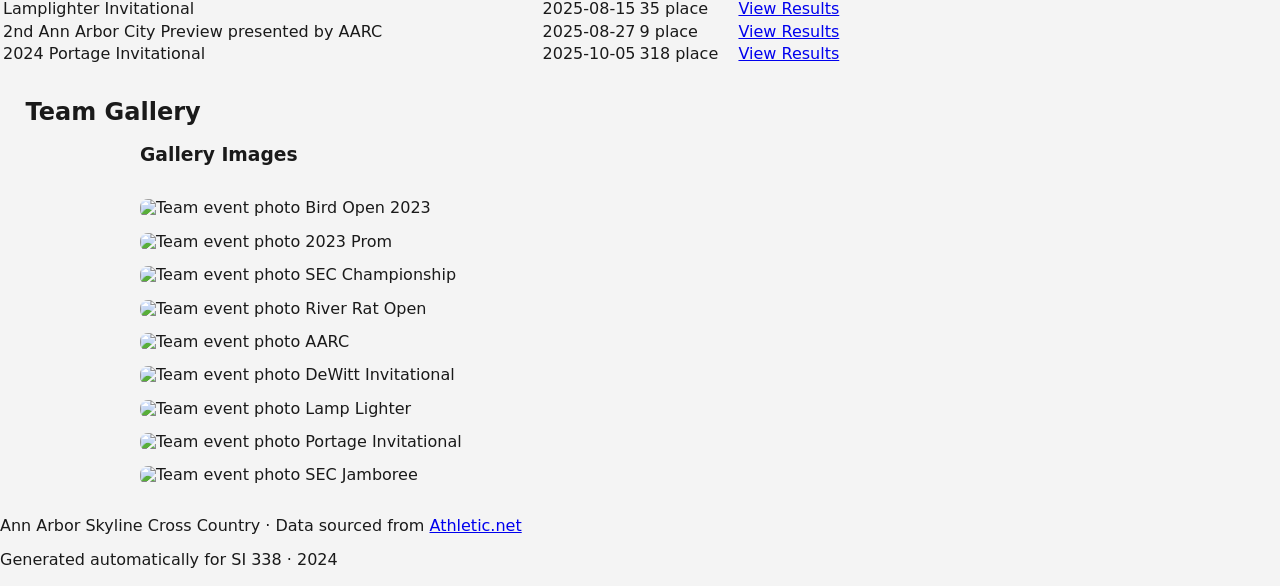
==== commit 6723ec66: "Fixed name" ====
--- a/index.html
+++ b/index.html
@@ -5,8 +5,8 @@
   <meta charset="UTF-8" />
   <meta name="viewport" content="width=device-width, initial-scale=1.0" />
   <title>Ann Arbor Skyline</title>
-  <link rel="stylesheet" href="styles/new_styles.css">
   <link rel="stylesheet" href="styles/style_reset.css">
+  <link rel="stylesheet" href="styles/main_page.css">
 </head>
 
 <body>
@@ -78,7 +78,7 @@
           <p class="athlete-sr">Season Record: 17:22.3</p>
           <p class="athlete-pr">Personal Record: 17:22.3</p>
 
-          <a href="./athletes/21615274/index.html" class="athlete-link">
+          <a href="player_profile.html" class="athlete-link">
             View Profile
           </a>
         </div>
--- a/styles/main_page.css
+++ b/styles/main_page.css
@@ -0,0 +1,486 @@
+/* --- CSS color variables --- */
+:root {
+    --primary-blue: #004a99;
+    --accent-sky: #e0f2fe;
+    --text-dark: #1a1a1a;
+    --text-light: #ffffff;
+    --bg-grey: #f4f4f4;
+    --nav-bg: #333333;
+    
+    /* Spacing units */
+    --spacing-sm: 0.5rem;
+    --spacing-md: 1rem;
+    --spacing-lg: 2rem;
+}
+
+
+/* --- Base styles --- */
+body {
+    background-color: var(--bg-grey);
+    color: var(--text-dark);
+}
+
+html {
+    scroll-behavior: smooth;
+}
+
+main, section, header, footer {
+    width: 100%;
+    overflow-x: hidden; 
+    box-sizing: border-box;
+}
+
+
+/* --- Nav section --- */
+#main-nav {
+    background-color: var(--nav-bg); 
+    position: sticky;
+    top: 0;
+    z-index: 10000;
+    width: 100%;
+}
+
+.nav-container {
+    display: flex;
+    flex-direction: row;
+    justify-content: space-around;
+    align-items: center;
+    padding: 5px 0;
+    overflow-x: auto; /* Allows swiping if screen is extremely narrow */
+}
+
+.nav-link {
+    font-weight: bold;
+    padding: 10px 5px; 
+    font-size: 14px; 
+    color: skyblue;
+    font-family: Montserrat, sans-serif;
+    text-decoration: none;
+    transition: color 0.3s ease;
+}
+
+.nav-link:hover, .nav-link:focus {
+    color: var(--text-light);
+    outline: 2px solid white;
+}
+
+@media (min-width: 768px) {
+    .nav-link {
+        font-size: 20px; 
+        padding: 15px 20px;
+    }
+    
+    .nav-container {
+        gap: 20px;
+        flex-direction: row; /* Horizontal layout for larger screens */
+        justify-content: center;
+        gap: var(--spacing-lg);
+    }
+}
+
+
+/* --- Header section --- */
+header {
+    display: flex;
+    flex-direction: column;
+    align-items: center;
+    justify-content: flex-start;
+    padding: var(--spacing-md) var(--spacing-sm); /* Reduced padding for mobile */
+    background-color: var(--text-light);
+    border-bottom: 4px solid var(--primary-blue);
+    min-height: 250px; /* Ensures space for the logo */
+}
+
+header h1 {
+    font-size: 22px; 
+    color: var(--primary-blue);
+    margin: 0; /* Remove default margins to stick to top */
+    padding: 0;
+    line-height: 1.1;
+}
+
+header h4 {
+    font-size: 0.9rem;
+    font-style: italic;
+    color: #555;
+    margin: var(--spacing-sm) 0;
+}
+
+.header-logo {
+    width: 100px;
+    height: auto;
+    margin-top: var(--spacing-md);
+    /* object-fit ensures the logo isn't distorted */
+    object-fit: contain; 
+}
+
+/* Tablet/Desktop Header Adjustment */
+@media (min-width: 768px) {
+    header {
+        padding: 4rem 10%; /* More breathing room on desktop */
+    }
+    .header-logo {
+        width: 150px;
+    }
+}
+
+/* --- Section Animations --- */
+
+section {
+    animation: fadeIn 0.8s ease-out; /* Subtle fade-in as the user scrolls or loads the page */
+}   
+
+/* --- Athlete cards --- */
+#athlete-roster {
+    display: grid;
+    grid-template-columns: 1fr; /* Single column on mobile */
+    gap: var(--spacing-lg);
+    padding: var(--spacing-md);
+}
+
+.athlete-card {
+    min-height: 300px;
+    perspective: 1000px; 
+}
+
+.card-inner {
+    position: relative;
+    width: 100%;
+    height: 100%;
+    transition: transform 0.6s;
+    transform-style: preserve-3d;
+}
+
+/* Touch-friendly: card flips on hover or when it has focus */
+.athlete-card:hover .card-inner,
+.athlete-card:focus-within .card-inner {
+    transform: rotateY(180deg);
+}
+
+.card-front, .card-back {
+    position: absolute;
+    width: 100%;
+    height: 100%;
+    backface-visibility: hidden;
+    background: white;
+    border-radius: 15px;
+    display: flex;
+    flex-direction: column;
+    align-items: center;
+    justify-content: center;
+}
+
+.card-back {
+    transform: rotateY(180deg);
+    background-color: var(--primary-blue);
+    color: var(--text-light);
+    padding: var(--spacing-md);
+    display: flex;
+    flex-direction: column;
+    align-items: center; 
+    justify-content: center;
+    text-align: center;
+    width: 100%;
+    box-sizing: border-box;
+}
+
+/* Circular Athlete Photo */
+.athlete-photo {
+    width: 180px;
+    height: 180px;
+    object-fit: cover;
+    border-radius: 50%; 
+    border: 4px solid var(--primary-blue);
+    transition: transform 0.3s ease;
+}
+
+
+/* --- Table --- */
+/* Turn table into a series of cards */
+@media (max-width: 767px) {
+    table, thead, tbody, th, td, tr {
+        display: block; 
+    }
+
+    thead tr {
+        position: absolute;
+        top: -9999px;
+        left: -9999px;
+    }
+
+    tr {
+        margin-bottom: var(--spacing-md);
+        border: 1px solid #ccc;
+        background: white;
+        padding: var(--spacing-sm);
+    }
+
+    td {
+        border: none;
+        position: relative;
+        padding-left: 50%; 
+        text-align: left;
+        margin-bottom: 5px;
+    }
+
+    /* This creates the label on the left of each row item */
+    td:before {
+        position: absolute;
+        left: 10px;
+        width: 45%;
+        padding-right: 10px;
+        white-space: nowrap;
+        font-weight: bold;
+        content: attr(data-label); 
+    }
+}
+
+/* --- Accesibility --- */
+@media (prefers-reduced-motion: reduce) {
+    * {
+        animation-duration: 0.01ms !important; /* Removes all animations */
+        transition-duration: 0.01ms !important;
+        scroll-behavior: auto !important; /* Jumps right to section */
+    }
+}
+
+/* --- Desktop Grid Layout --- */
+@media (min-width: 768px) {
+    #athlete-roster {
+        grid-template-columns: repeat(auto-fill, minmax(250px, 1fr));
+    }
+}
+
+/* --- Dark Mode --- */
+@media (prefers-color-scheme: dark) {
+    :root {
+        /* Lighter, vibrant blue for dark backgrounds to pass contrast tests */
+        --primary-blue: #93c5fd; 
+        --accent-sky: #1e293b;
+        --text-dark: #f1f5f9;  /* Off-white for body text */
+        --text-light: #0f172a; /* Darker navy for element backgrounds */
+        --bg-grey: #020617;    /* Deep black/blue background */
+        --nav-bg: #1e293b;
+        --link-color: #60a5fa; /* High-visibility blue for links */
+    }
+
+    /* Fix for Header visibility */
+    header {
+        background-color: var(--text-light) !important;
+        border-bottom: 4px solid var(--primary-blue);
+    }
+
+    header h1, header h4 {
+        color: var(--text-dark) !important; /* Forces title to be visible */
+    }
+
+    /* Fix for Table Row visibility */
+    tr {
+        background-color: #1e293b;
+        color: var(--text-dark);
+        border: 1px solid #334155;
+    }
+
+    /* Fix for "View Results" and Footer Links */
+    a, td[data-label="Results"] a {
+        color: var(--text-dark) !important;
+        text-underline-offset: 4px;
+    }
+
+    .athlete-link {
+    color: var(--nav-bg) !important;
+    }
+
+    footer a {
+        color: var(--primary-blue) !important;
+        font-weight: bold;
+    }
+
+    .card-front {
+        background-color: #1e293b;
+        border: 2px solid var(--primary-blue);
+    }
+    
+    #sort-by-choices, fieldset legend {
+        color: var(--text-dark);
+    }
+}
+
+/* --- High Contrast Mode --- */
+@media (prefers-contrast: more) {
+    :root {
+        --primary-blue: #0000ff; /* Pure Blue */
+        --nav-bg: #000000;       /* Pure Black */
+        --text-dark: #000000;
+        --bg-grey: #ffffff;      /* Pure White */
+    }
+
+    .nav-link {
+        text-decoration: underline; /* Extra visual cue */
+        font-weight: 900;
+    }
+
+    tr, .athlete-card {
+        border: 3px solid black !important;
+    }
+}
+
+
+/* --- Team Accomplishments --- */
+#team-accomplishments h2, 
+#team-accomplishments h3 {
+    text-align: left;
+    padding-left: var(--spacing-sm); /* Moves headers away from the far left edge */
+    margin-bottom: var(--spacing-md);
+}
+
+#team-accomplishments {
+    padding: var(--spacing-md);
+    width: 100%;
+    box-sizing: border-box;
+}
+
+#team-accomplishments ul {
+    list-style: none; /* Remove default bullets for a cleaner look */
+    margin: 0 auto;
+    max-width: 600px;
+}
+
+#team-accomplishments li {
+    background: #ffffff; /* Contrast against background */
+    margin-bottom: 12px;
+    padding: 15px;
+    border-left: 5px solid var(--primary-blue);
+    border-radius: 4px;
+    box-shadow: 0 2px 5px rgba(0,0,0,0.1);
+    
+    /* Prevents text overlapping by using flex-column */
+    display: flex;
+    flex-direction: column; 
+    gap: 5px;
+}
+
+/* Specific styling for the labels */
+#team-accomplishments li strong {
+    color: var(--primary-blue);
+    font-size: 0.9rem;
+    text-transform: uppercase;
+    letter-spacing: 1px;
+}
+
+/* Tablet/Desktop switch back to horizontal for wider screens */
+@media (min-width: 600px) {
+    #team-accomplishments li {
+        flex-direction: row;
+        justify-content: space-between;
+        align-items: center;
+    }
+}
+
+
+/* --- Player Comparison --- */
+
+/* Aligning headers away from left edge */
+#player-comparison h2, 
+#player-comparison h3,
+.shared-meets h3 {
+    text-align: left;
+    padding-left: var(--spacing-sm);
+    margin-top: var(--spacing-lg);
+}
+
+/* --- Comparison Cards Container --- */
+.comparison-cards {
+    display: flex;
+    flex-direction: column; /* Stacked on mobile */
+    gap: var(--spacing-md);
+    padding: var(--spacing-md);
+    align-items: center;
+}
+
+.comparison-card {
+    background: var(--accent-sky);
+    border: 2px solid var(--primary-blue);
+    border-radius: 12px;
+    padding: var(--spacing-md);
+    width: 90%;
+    max-width: 400px;
+    box-shadow: 0 4px 6px rgba(0,0,0,0.05);
+    text-align: center;
+    transition: transform 0.3s ease;
+}
+
+.comparison-card img {
+    width: 120px;
+    height: 120px;
+    border-radius: 50%; /* Circular images */
+    object-fit: cover;
+    margin-bottom: var(--spacing-sm);
+    border: 3px solid var(--primary-blue);
+}
+
+/* --- Shared Meets Table Styling --- */
+.shared-meets table {
+    font-weight: bold;
+    width: 90%;
+    margin: var(--spacing-md) auto;
+    border-collapse: collapse;
+    background-color: white;
+    border-radius: 8px;
+    overflow: hidden;
+}
+
+.shared-meets td[data-label="Meet"]:before {    /* Hide word meet */
+        display: none;
+    }
+
+.shared-meets td {
+    padding: var(--spacing-md);
+    border-bottom: 1px solid #eee;
+    text-align: center;
+}
+
+/* --- Team Gallery Photos --- */
+
+.gallery-grid {
+    display: grid;
+    /* Base style: 1 column for mobile to ensure easy viewing */
+    grid-template-columns: 1fr; 
+    gap: 15px;
+    padding: var(--spacing-md);
+    max-width: 1000px;
+    margin: 0 auto;
+}
+
+.gallery-grid img {
+    width: 100%;
+    object-fit: cover; /* Prevents distortion */
+    border-radius: 8px;
+    transition: transform 0.3s ease;
+}
+
+/* --- Final Tweaks --- */ 
+#team-events h2, 
+#team-events h3,
+header h2, 
+header h3 {
+    padding-left: 2%;
+} 
+
+
+#team-gallery h2 {
+    text-align: left;
+    padding-left: 2%;
+    margin-top: var(--spacing-lg);
+    margin-bottom: 2px; 
+}
+
+#team-gallery h3 {
+    margin-top: 0; 
+}
+
+.athlete-card a {
+    color: var(--text-light); /* Sets the link to white */
+    text-decoration: underline;
+    font-weight: bold;
+}
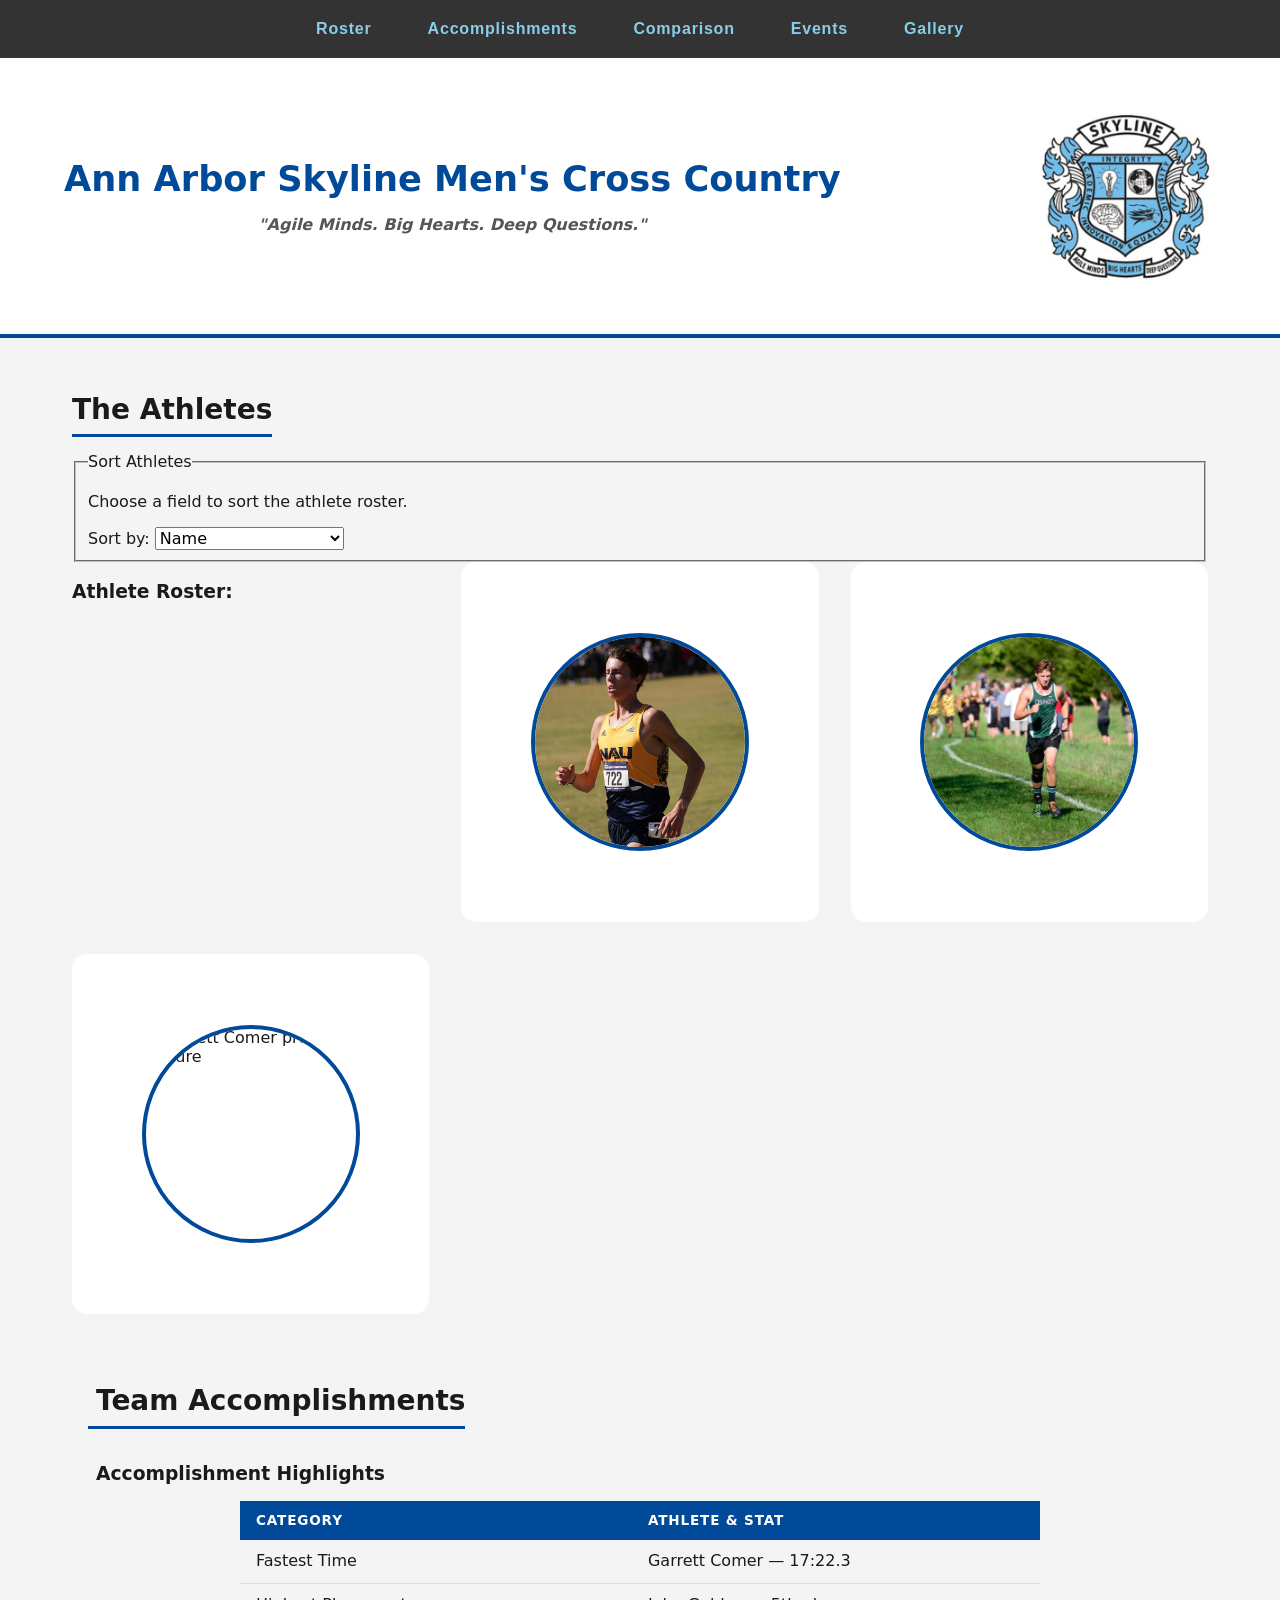
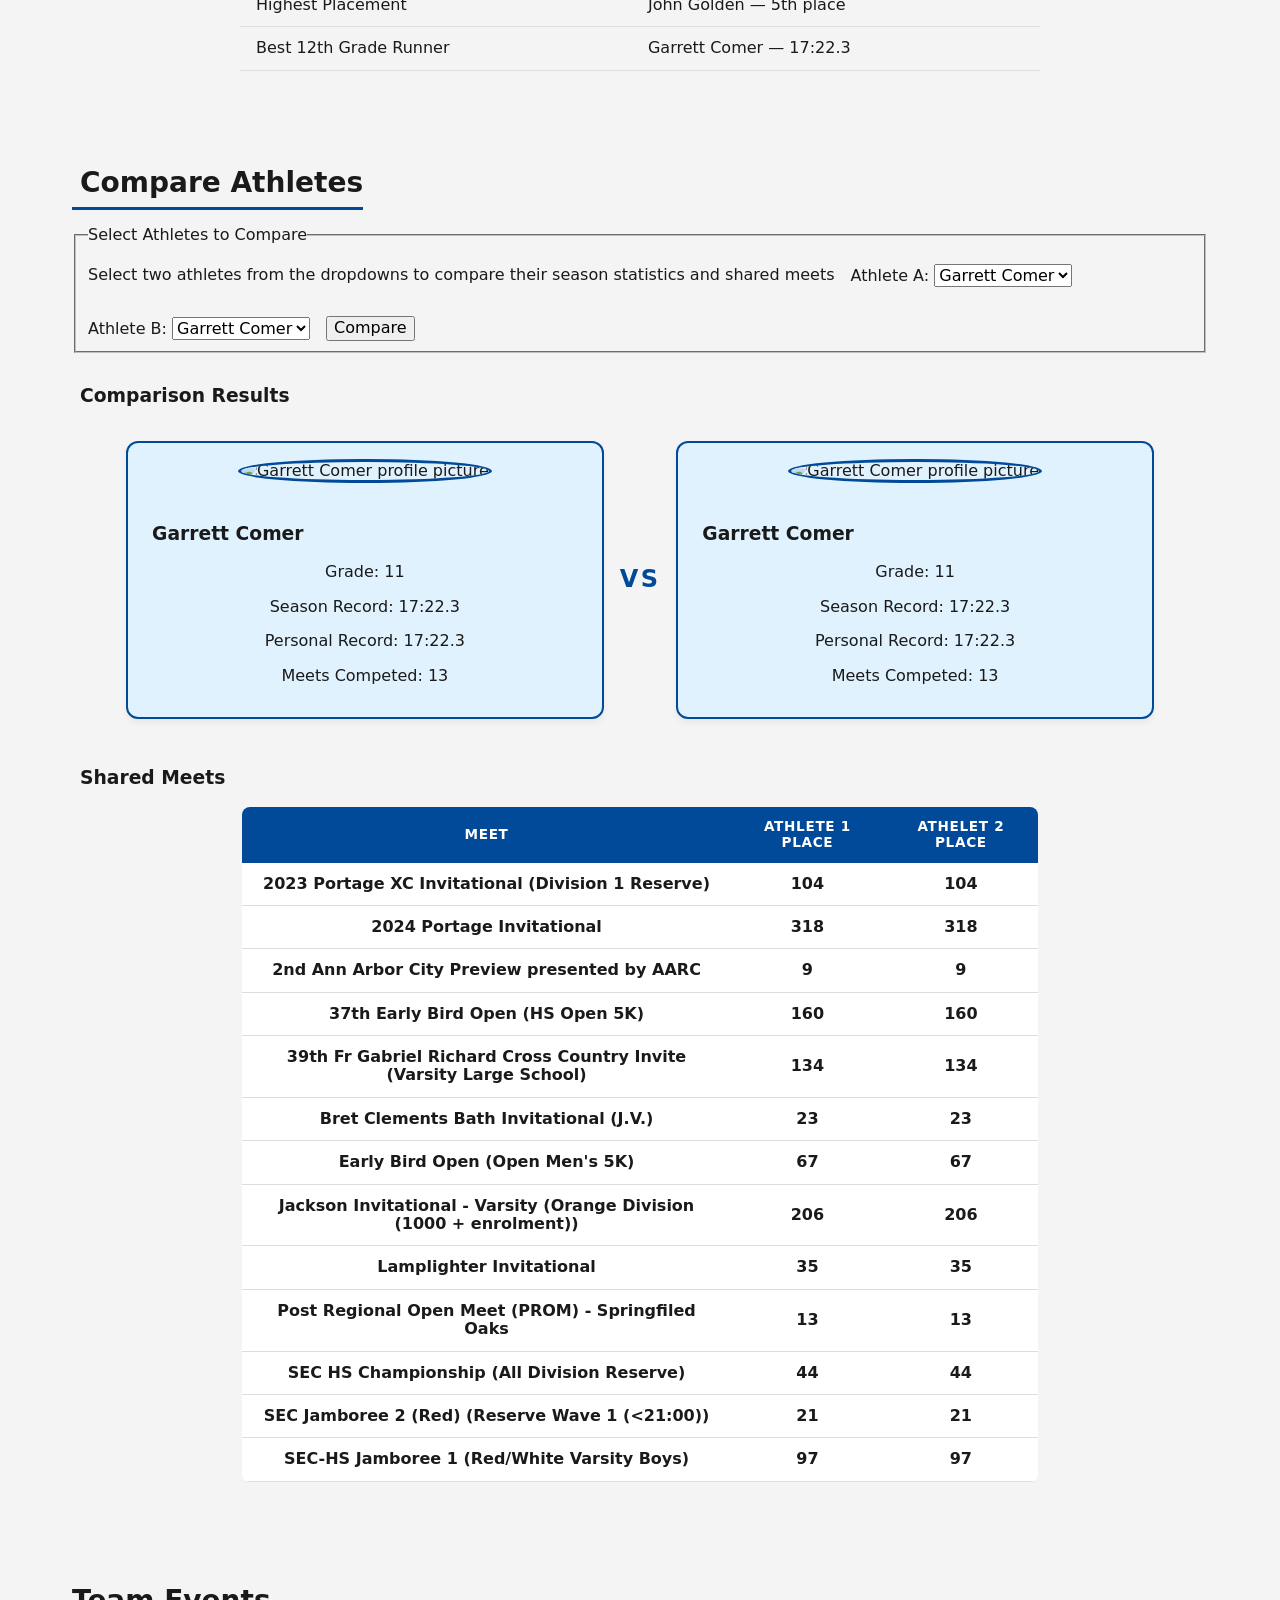
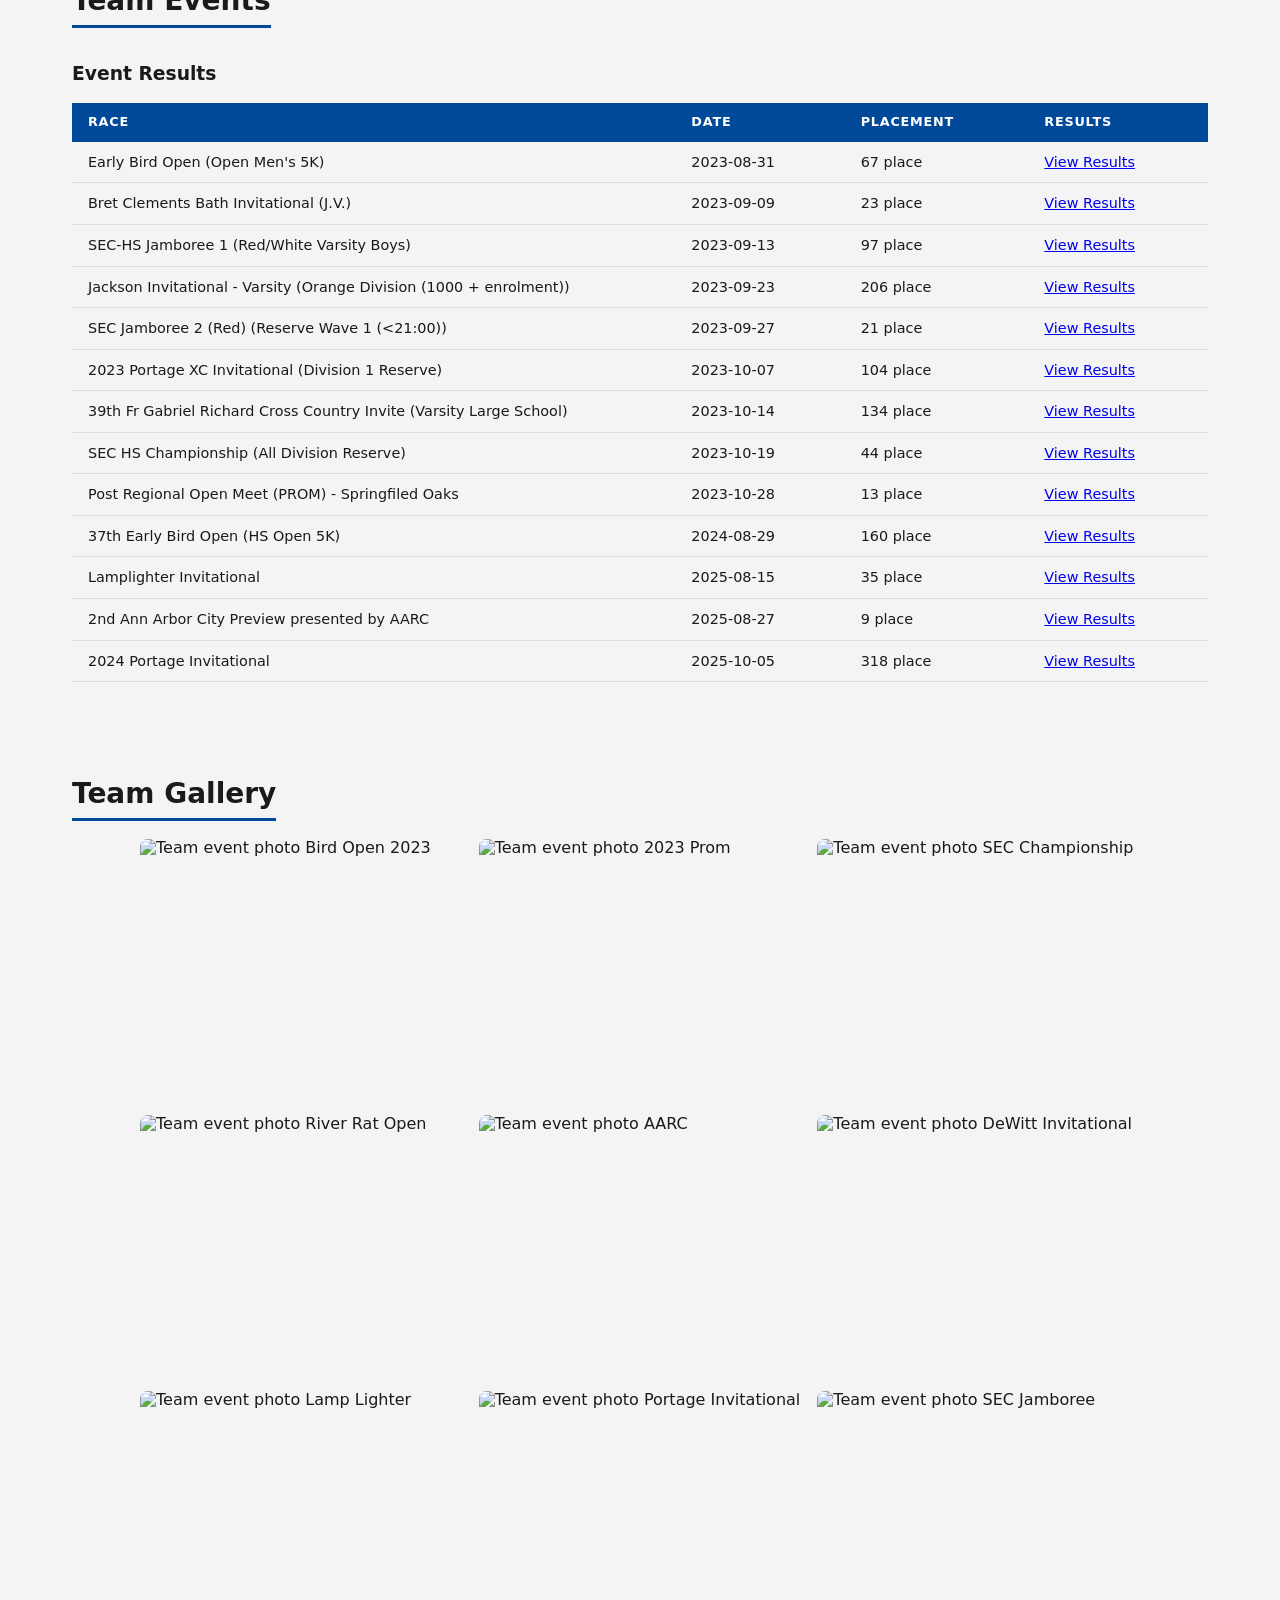
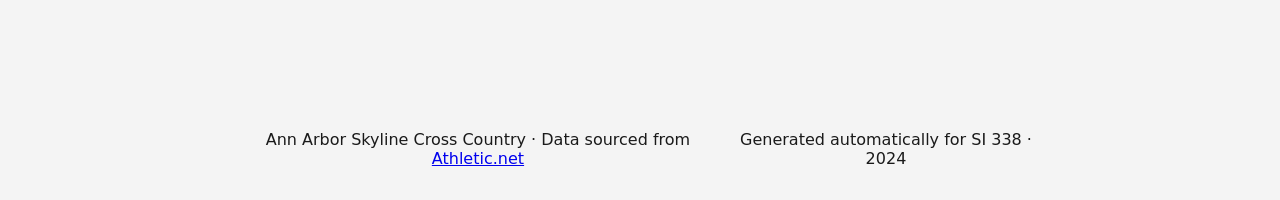
==== commit f5c84180: "Changes CPD5" ====
--- a/index.html
+++ b/index.html
@@ -7,6 +7,7 @@
   <title>Ann Arbor Skyline</title>
   <link rel="stylesheet" href="styles/style_reset.css">
   <link rel="stylesheet" href="styles/main_page.css">
+  <link rel="stylesheet" href="styles/laptop.css">
 </head>
 
 <body>
@@ -22,8 +23,10 @@
   </nav>
 
   <header>
-    <h1>Ann Arbor Skyline Men's Cross Country</h1>
-    <h4>"Agile Minds. Big Hearts. Deep Questions."</h4>
+    <div class="header-text"> 
+     <h1>Ann Arbor Skyline Men's Cross Country</h1>
+     <h4>"Agile Minds. Big Hearts. Deep Questions."</h4>
+    </div>
     <img src="images/athletes/21615274/skyline_logo.png" alt="Skyline High School Logo" class="header-logo">
   </header>
 
@@ -85,9 +88,60 @@
 
       </div>
     </div>
+    <div class="athlete-card"
+        data-name="Athlete Name"
+        data-grade="12"
+        data-sr="00:00.0"
+        data-pr="00:00.0">
+      <div class="card-inner">
+
+        <div class="card-front">
+            <img
+                src="./images/athletes/21615274/cross_country_A.jpg"
+                alt="Athlete Name profile picture"
+                class="athlete-photo"
+                loading="lazy"
+            />
+        </div>
+
+        <div class="card-back">
+            <h3 class="athlete-name">Brady Smith</h3>
+            <p class="athlete-grade">Grade: 12</p>
+            <p class="athlete-sr">Season Record: 17:58.4</p>
+            <p class="athlete-pr">Personal Record: 17:50.2</p>
+            <a href="player_profile.html" class="athlete-link">View Profile</a>
+        </div>
+    </div>
+  </div>
+
+    <div class="athlete-card"
+        data-name="Athlete Name"
+        data-grade="12"
+        data-sr="00:00.0"
+        data-pr="00:00.0">
+      <div class="card-inner">
+
+        <div class="card-front">
+            <img
+                src="./images/athletes/21615274/cross_country_B.jpg"
+                alt="Athlete Name profile picture"
+                class="athlete-photo"
+                loading="lazy"
+            />
+        </div>
+
+        <div class="card-back">
+            <h3 class="athlete-name">John Golden</h3>
+            <p class="athlete-grade">Grade: 12</p>
+            <p class="athlete-sr">Season Record: 19:03.4</p>
+            <p class="athlete-pr">Personal Record: 18:40.2</p>
+            <a href="player_profile.html" class="athlete-link">View Profile</a>
+        </div>
+    </div>
+  </div>
     
-      </article>
-    </section>
+    </article>
+  </section>
 
   <section id="team-accomplishments">
     <h2>Team Accomplishments</h2>
@@ -107,11 +161,11 @@
                 </tr>
                 <tr>
                     <td data-label="Category">Highest Placement</td>
-                    <td data-label="Athlete & Stat">Garrett Comer — 9th place</td>
+                    <td data-label="Athlete & Stat">John Golden — 5th place</td>
                 </tr>
                 <tr>
-                    <td data-label="Category">Best 9th Grade Runner</td>
-                    <td data-label="Athlete & Stat">Garrett Comer — 18:24.6 (PR)</td>
+                    <td data-label="Category">Best 12th Grade Runner</td>
+                    <td data-label="Athlete & Stat">Garrett Comer — 17:22.3</td>
                 </tr>
                 </tbody>
         </table>
@@ -247,7 +301,6 @@
       <h2>Team Gallery</h2>
 
       <article class="gallery-grid">
-        <h3>Gallery Images</h3>
         <img src="./images/athletes/21615274/2023EarlyBirdOpen.jpg" alt="Team event photo Bird Open 2023" loading="lazy" />
         <img src="./images/athletes/21615274/2023PROM.jpg" alt="Team event photo 2023 Prom" loading="lazy" />
         <img src="./images/athletes/21615274/2023SECHSChampionship.jpg" alt="Team event photo SEC Championship" loading="lazy" />
@@ -278,7 +331,7 @@
       </p>
     </div>
   </footer>
-
+<script src="scripts/main.js" defer></script>
 </body>
 
 </html>
--- a/styles/main_page.css
+++ b/styles/main_page.css
@@ -1,5 +1,6 @@
 /* --- CSS color variables --- */
 :root {
+    /* Color Variables */
     --primary-blue: #004a99;
     --accent-sky: #e0f2fe;
     --text-dark: #1a1a1a;
@@ -60,8 +61,8 @@
 }
 
 .nav-link:hover, .nav-link:focus {
-    color: var(--text-light);
-    outline: 2px solid white;
+    color: var(--text-dark);
+    outline: 1px solid white;
 }
 
 @media (min-width: 768px) {
@@ -71,7 +72,6 @@
     }
     
     .nav-container {
-        gap: 20px;
         flex-direction: row; /* Horizontal layout for larger screens */
         justify-content: center;
         gap: var(--spacing-lg);
@@ -124,12 +124,6 @@
     }
 }
 
-/* --- Section Animations --- */
-
-section {
-    animation: fadeIn 0.8s ease-out; /* Subtle fade-in as the user scrolls or loads the page */
-}   
-
 /* --- Athlete cards --- */
 #athlete-roster {
     display: grid;
@@ -165,6 +159,7 @@
     background: white;
     border-radius: 15px;
     display: flex;
+    margin-right: var(--spacing-sm);
     flex-direction: column;
     align-items: center;
     justify-content: center;
@@ -223,7 +218,7 @@
         margin-bottom: 5px;
     }
 
-    /* This creates the label on the left of each row item */
+    /* Creates the label on the left of each row item */
     td:before {
         position: absolute;
         left: 10px;
@@ -238,9 +233,9 @@
 /* --- Accesibility --- */
 @media (prefers-reduced-motion: reduce) {
     * {
-        animation-duration: 0.01ms !important; /* Removes all animations */
-        transition-duration: 0.01ms !important;
-        scroll-behavior: auto !important; /* Jumps right to section */
+        animation-duration: 0.01ms ; /* Removes all animations */
+        transition-duration: 0.01ms ;
+        scroll-behavior: auto ; /* Jumps right to section */
     }
 }
 
@@ -261,20 +256,19 @@
         --text-light: #0f172a; /* Darker navy for element backgrounds */
         --bg-grey: #020617;    /* Deep black/blue background */
         --nav-bg: #1e293b;
-        --link-color: #60a5fa; /* High-visibility blue for links */
-    }
-
-    /* Fix for Header visibility */
+    }
+
+    /* Header visibility */
     header {
-        background-color: var(--text-light) !important;
+        background-color: var(--text-light) ;
         border-bottom: 4px solid var(--primary-blue);
     }
 
     header h1, header h4 {
-        color: var(--text-dark) !important; /* Forces title to be visible */
-    }
-
-    /* Fix for Table Row visibility */
+        color: var(--text-dark) ; /* Forces title to be visible */
+    }
+
+    /* Table Row visibility */
     tr {
         background-color: #1e293b;
         color: var(--text-dark);
@@ -283,16 +277,16 @@
 
     /* Fix for "View Results" and Footer Links */
     a, td[data-label="Results"] a {
-        color: var(--text-dark) !important;
+        color: var(--text-dark);
         text-underline-offset: 4px;
     }
 
     .athlete-link {
-    color: var(--nav-bg) !important;
+    color: var(--nav-bg) ;
     }
 
     footer a {
-        color: var(--primary-blue) !important;
+        color: var(--primary-blue) ;
         font-weight: bold;
     }
 
@@ -321,7 +315,7 @@
     }
 
     tr, .athlete-card {
-        border: 3px solid black !important;
+        border: 3px solid black ;
     }
 }
 
@@ -338,43 +332,6 @@
     padding: var(--spacing-md);
     width: 100%;
     box-sizing: border-box;
-}
-
-#team-accomplishments ul {
-    list-style: none; /* Remove default bullets for a cleaner look */
-    margin: 0 auto;
-    max-width: 600px;
-}
-
-#team-accomplishments li {
-    background: #ffffff; /* Contrast against background */
-    margin-bottom: 12px;
-    padding: 15px;
-    border-left: 5px solid var(--primary-blue);
-    border-radius: 4px;
-    box-shadow: 0 2px 5px rgba(0,0,0,0.1);
-    
-    /* Prevents text overlapping by using flex-column */
-    display: flex;
-    flex-direction: column; 
-    gap: 5px;
-}
-
-/* Specific styling for the labels */
-#team-accomplishments li strong {
-    color: var(--primary-blue);
-    font-size: 0.9rem;
-    text-transform: uppercase;
-    letter-spacing: 1px;
-}
-
-/* Tablet/Desktop switch back to horizontal for wider screens */
-@media (min-width: 600px) {
-    #team-accomplishments li {
-        flex-direction: row;
-        justify-content: space-between;
-        align-items: center;
-    }
 }
 
 
@@ -460,17 +417,10 @@
 }
 
 /* --- Final Tweaks --- */ 
-#team-events h2, 
-#team-events h3,
-header h2, 
-header h3 {
-    padding-left: 2%;
-} 
 
 
 #team-gallery h2 {
     text-align: left;
-    padding-left: 2%;
     margin-top: var(--spacing-lg);
     margin-bottom: 2px; 
 }
--- a/styles/laptop.css
+++ b/styles/laptop.css
@@ -0,0 +1,342 @@
+/*
+ * BREAKPOINTS USED:
+ *   768px  → Tablet 
+ *   1024px → Laptop / Desktop (defined in this file)
+ *
+ * COLOR SCHEME:
+ *   Inherited from main_page.css CSS 
+ *   No new colors are introduced 
+ */
+
+
+@media (min-width: 1024px) {
+
+    main {
+        max-width: 1200px;
+        margin: 0 auto;          /* Centers the content column */
+        padding: 0 var(--spacing-lg);
+    }
+
+
+    .nav-container {
+        padding: 0 var(--spacing-lg); /* Side padding so links aren't flush to edge */
+        justify-content: center;    /* Pushes links to the right — more editorial */
+        gap: 2.5rem;
+    }
+
+    .nav-link {
+        font-size: 1rem;
+        padding: 1.25rem 0.5rem;      /* Taller click target on desktop */
+        letter-spacing: 0.05em;       /* Small tracking improves legibility in nav */
+    }
+
+
+    header {
+        flex-direction: row;          /* Side-by-side instead of stacked */
+        justify-content: space-between;
+        align-items: center;
+        padding: 3rem 4rem;           /* Generous padding for a premium feel */
+        min-height: 200px;
+        text-align: center;
+    }
+
+
+    header h1 {
+        font-size: 2.2rem;            /* Larger heading justified by screen space */
+        line-height: 1.2;
+    }
+
+    header h4 {
+        font-size: 1rem;
+        padding-top: var(--spacing-md);
+        margin: 0;
+    }
+
+    .header-logo {
+        width: 180px;                 /* Larger logo now that we have horizontal room */
+        margin-top: 0;               /* Remove the top margin used in mobile stacking */
+        flex-shrink: 0;              /* Prevents logo from compressing on resize */
+    }
+
+
+
+    section {
+        padding: var(--spacing-lg) 0;
+    }
+
+    /* Shared heading alignment for all section titles */
+    section h2 {
+        font-size: 1.75rem;
+        margin-bottom: var(--spacing-md);
+        border-bottom: 3px solid var(--primary-blue); /* Visual anchor under titles */
+        padding-bottom: var(--spacing-sm);
+        display: inline-block;       /* Border only spans the text width, not full row */
+    }
+
+
+
+    #athlete-roster {
+        grid-template-columns: repeat(3, 1fr);  /* Exactly 3 equal columns */
+        gap: var(--spacing-lg);
+        padding: 0;                              /* Main wrapper handles outer padding */
+    }
+
+    .athlete-card {
+        min-height: 360px;   /* Taller cards take advantage of the fixed grid */
+    }
+
+    /* Scale the photo up slightly to fill the larger card front */
+    .athlete-photo {
+        width: 210px;
+        height: 210px;
+    }
+
+
+
+    .accomplishments-table {
+        width: 80%;                 /* Doesn't need to span full width on laptop */
+        max-width: 800px;
+        margin: var(--spacing-md) auto; /* Center the table on the page */
+        border-collapse: collapse;
+    }
+
+    /* Restore proper table display — undoes the mobile card stacking */
+    .accomplishments-table,
+    .accomplishments-table thead,
+    .accomplishments-table tbody,
+    .accomplishments-table th,
+    .accomplishments-table td,
+    .accomplishments-table tr {
+        display: revert;            /* Restores browser default (table, tr, td etc.) */
+    }
+
+    /* Make the hidden header row visible again */
+    .accomplishments-table thead tr {
+        position: static;           /* Undoes the mobile off-screen positioning */
+    }
+
+    .accomplishments-table th {
+        background-color: var(--primary-blue);
+        color: var(--text-light);
+        padding: 0.75rem 1rem;
+        text-align: left;
+        font-size: 0.85rem;
+        letter-spacing: 0.06em;
+        text-transform: uppercase;
+    }
+
+    .accomplishments-table td {
+        padding: 0.75rem 1rem;
+        border-bottom: 1px solid #ddd;
+        /* Remove the mobile pseudo-label — not needed in true table view */
+        padding-left: 1rem;
+        text-align: left;
+    }
+
+    /* Remove the mobile ::before label content — table headers do that job */
+    .accomplishments-table td::before {
+        display: none;
+    }
+
+    .accomplishments-table tbody tr:hover {
+        background-color: var(--accent-sky);  /* Subtle hover for scannability */
+    }
+
+
+
+    .comparison-cards {
+        flex-direction: row;            /* Side by side */
+        justify-content: center;
+        align-items: flex-start;
+        gap: 0;                         /* Gap handled by the VS divider below */
+    }
+
+    .comparison-card {
+        width: 40%;                     /* Each card takes less than half — room for VS */
+        max-width: none;
+    }
+
+    /* The "VS" badge sits between the two cards.
+       Uses a pseudo-element on the container — no extra HTML needed. */
+    .comparison-cards::after {
+        content: "VS";
+        align-self: center;
+        font-size: 1.5rem;
+        font-weight: 900;
+        color: var(--primary-blue);
+        padding: 0 var(--spacing-md);
+        letter-spacing: 0.1em;
+        order: 2;
+    }
+
+    .comparison-card:nth-child(2) {
+        order: 3;
+    }
+
+    /* Comparison controls (dropdowns + button) sit in a single row */
+    .comparison-controls fieldset {
+        display: flex;
+        flex-direction: row;
+        align-items: center;
+        gap: var(--spacing-md);
+        flex-wrap: wrap;
+    }
+
+    /* Shared meets table — restore proper table layout */
+    .shared-meets table {
+        width: 70%;                     /* Narrower — doesn't need full width */
+        max-width: 900px;
+    }
+
+    /* Restore normal table layout for shared meets (same approach as above) */
+    .shared-meets table,
+    .shared-meets thead,
+    .shared-meets tbody,
+    .shared-meets th,
+    .shared-meets td,
+    .shared-meets tr {
+        display: revert;
+    }
+
+    .shared-meets thead tr {
+        position: static;
+    }
+
+    .shared-meets th {
+        background-color: var(--primary-blue);
+        color: var(--text-light);
+        padding: 0.75rem 1rem;
+        text-align: center;
+        font-size: 0.85rem;
+        letter-spacing: 0.05em;
+        text-transform: uppercase;
+    }
+
+    .shared-meets td {
+        padding: 0.75rem 1rem;
+        border-bottom: 1px solid #ddd;
+        text-align: center;
+        padding-left: 1rem;            /* Undo mobile 50% left padding */
+    }
+
+    .shared-meets td::before {
+        display: none;                 /* Remove mobile pseudo-labels */
+    }
+
+    .shared-meets tbody tr:hover {
+        background-color: var(--accent-sky);
+    }
+
+
+    #events-table,
+    #events-table thead,
+    #events-table tbody,
+    #events-table th,
+    #events-table td,
+    #events-table tr {
+        display: revert;              /* Restores standard HTML table layout */
+    }
+
+    #events-table thead tr {
+        position: static;            /* Undoes mobile off-screen hiding */
+    }
+
+    #events-table {
+        width: 100%;
+        border-collapse: collapse;
+        margin-top: var(--spacing-md);
+        font-size: 0.9rem;           /* Slightly smaller text to fit all 4 columns */
+    }
+
+    #events-table th {
+        background-color: var(--primary-blue);
+        color: var(--text-light);
+        padding: 0.75rem 1rem;
+        text-align: left;
+        font-size: 0.8rem;
+        letter-spacing: 0.06em;
+        text-transform: uppercase;
+        white-space: nowrap;         /* Prevents header text from wrapping */
+    }
+
+    #events-table td {
+        padding: 0.75rem 1rem;
+        border-bottom: 1px solid #ddd;
+        padding-left: 1rem;          /* Undo the mobile 50% padding */
+    }
+
+    /* Remove the mobile data-label pseudo-labels */
+    #events-table td::before {
+        display: none;
+    }
+
+    #events-table tbody tr:hover {
+        background-color: var(--accent-sky);
+        cursor: default;
+    }
+
+    /* Prevent the Race column from becoming too wide */
+    #events-table td:first-child {
+        max-width: 380px;
+    }
+
+
+    .gallery-grid {
+        grid-template-columns: repeat(3, 1fr);  /* 3 equal columns */
+        gap: var(--spacing-md);
+    }
+
+    /* Allow images to be taller on desktop — more visual impact */
+    .gallery-grid img {
+        height: 260px;
+        object-fit: cover;
+        transition: transform 0.3s ease, box-shadow 0.3s ease;
+    }
+
+    /* Hover: subtle lift effect using scale + shadow */
+    .gallery-grid img:hover {
+        transform: scale(1.03);
+        box-shadow: 0 8px 24px rgba(0, 0, 0, 0.15);
+    }
+
+
+ 
+    #site-footer {
+        padding: var(--spacing-lg) 4rem;
+        text-align: center;
+    }
+
+    .footer-content {
+        max-width: 800px;
+        margin: 0 auto;
+        display: flex;
+        flex-direction: row;
+        justify-content: space-between;
+        align-items: center;
+        gap: var(--spacing-md);
+    }
+
+    .footer-content p {
+        margin: 0;
+    }
+
+} /* END @media (min-width: 1024px) */
+
+
+
+@media (min-width: 1440px) {
+
+    main {
+        max-width: 1400px;   /* Wider cap for large monitors */
+    }
+
+    /* 4-column athlete grid on very wide screens */
+    #athlete-roster {
+        grid-template-columns: repeat(4, 1fr);
+    }
+
+    header h1 {
+        font-size: 2.6rem;
+    }
+
+} /* END @media (min-width: 1440px) */
